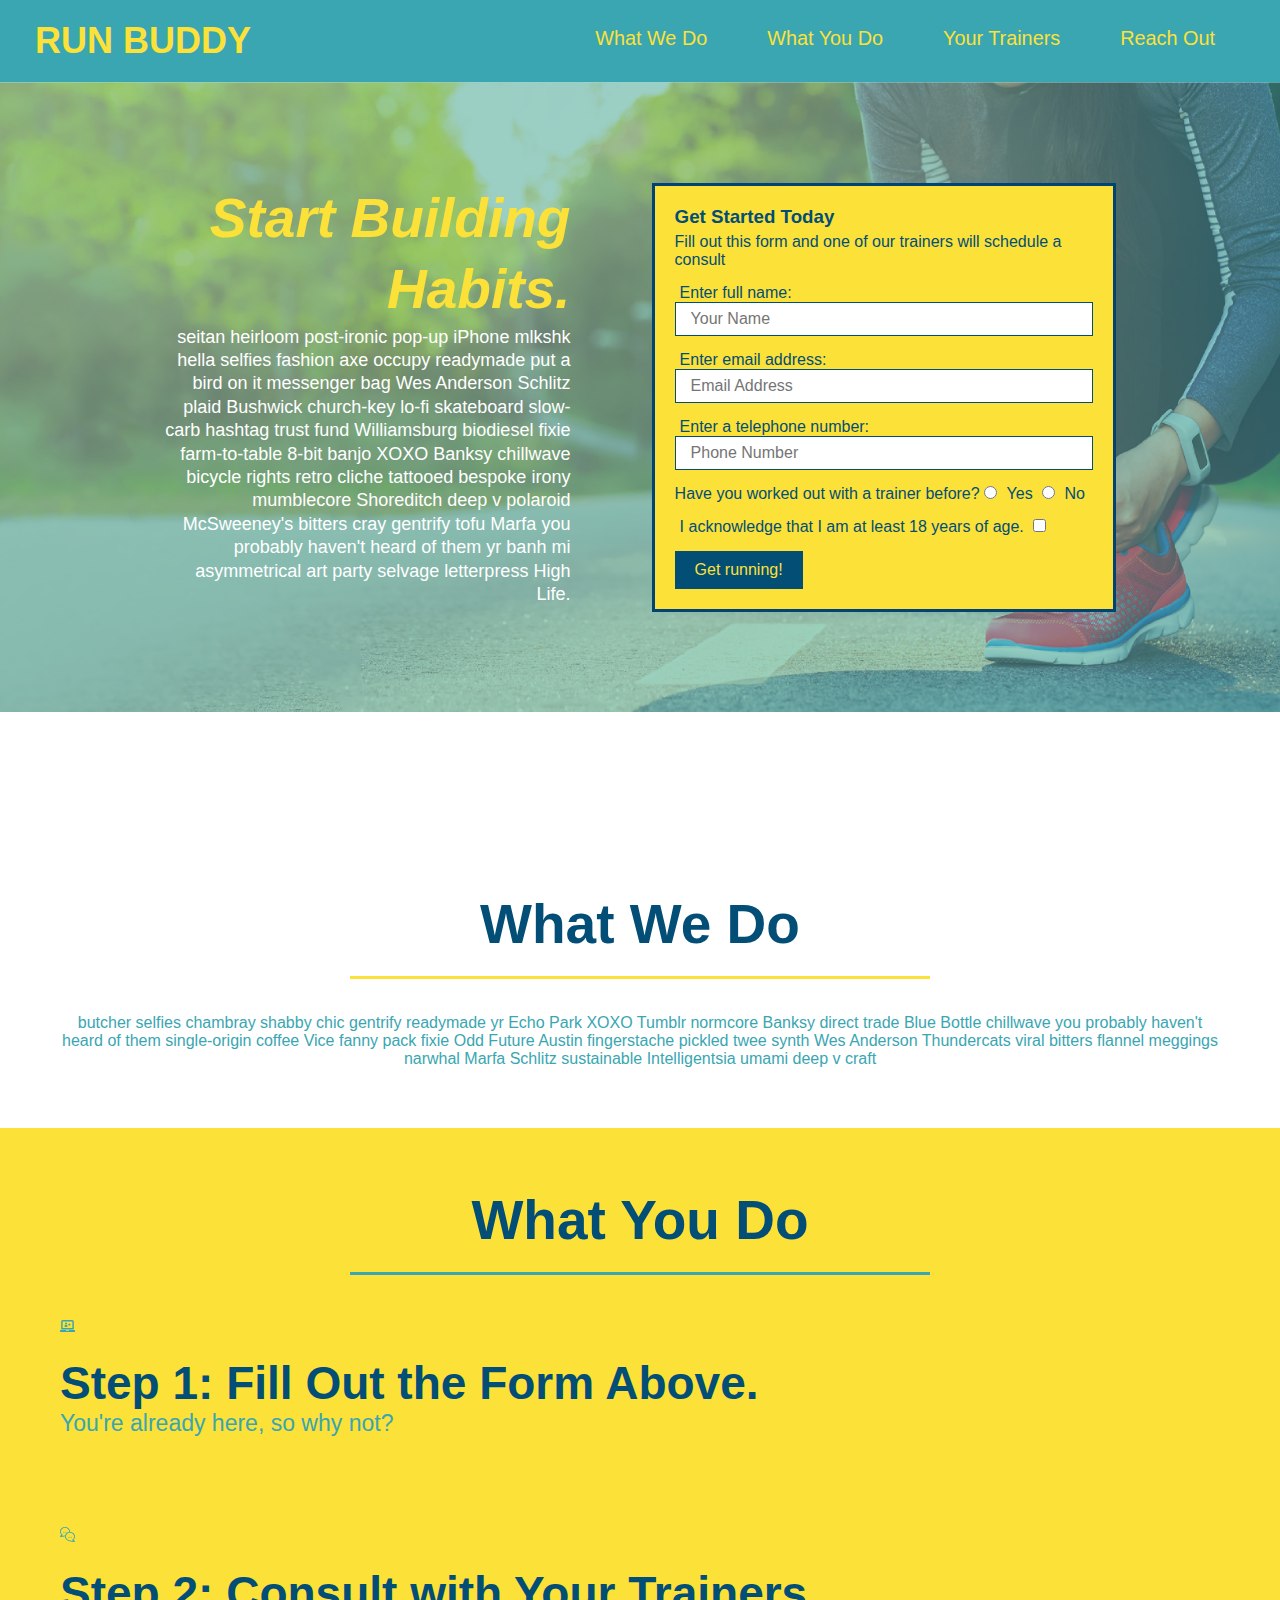
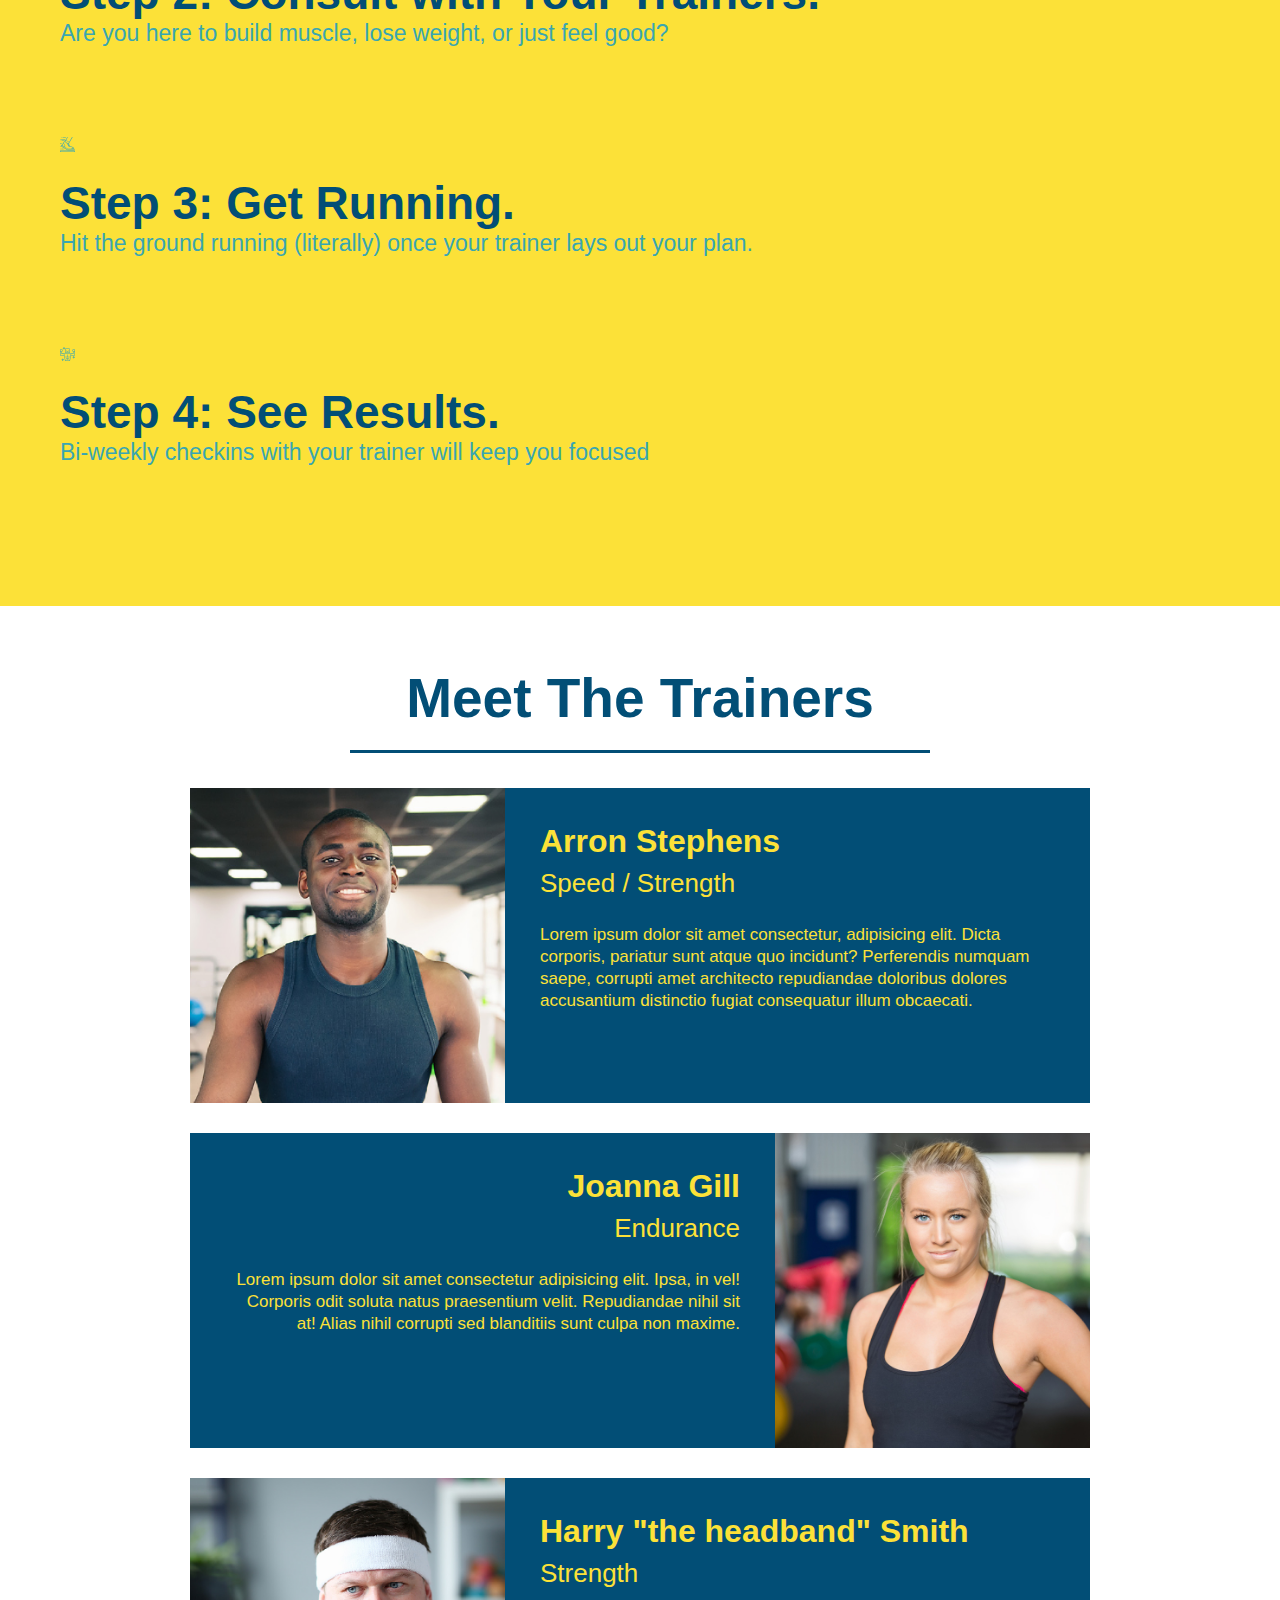
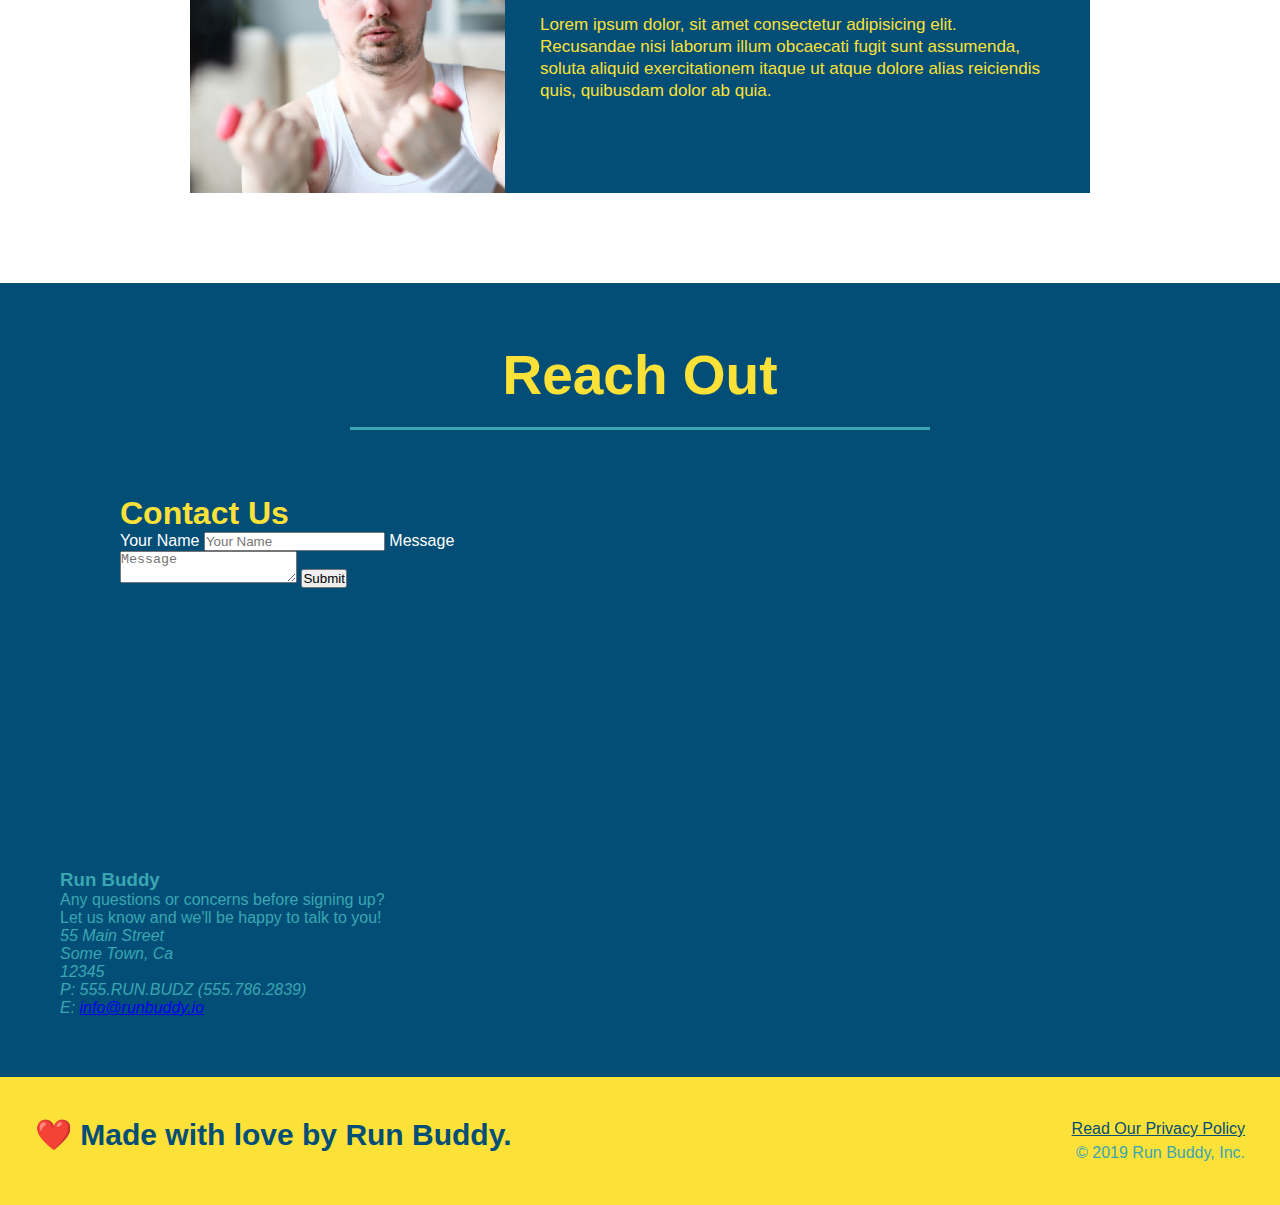
==== index.html @ 29b1ab33 "centered section titles using flex" ====
<!DOCTYPE html>
<html lang="en">
    <head>
        <meta charset="UTF-8" />
        <title>Run Buddy</title>
        <link href="./assets/css/style.css" type="text/css" rel="stylesheet" />
    </head>
    <body>
        <!-- navigation -->
        <header>
            <h1>
                <a href="/">RUN BUDDY</a>
            </h1>
            <nav>
                <!-- Unordered list element -->
                <ul>
                    <!-- List item element -->
                    <li>
                        <!-- Anchor element -->
                        <a href="#what-we-do"> What We Do</a>
                    </li>
                    <li>
                        <a href="#what-you-do">What You Do</a>
                    </li>
                    <li>
                        <a href="#your-trainers"> Your Trainers</a>
                    </li>
                    <li>
                        <a href="#reach-out">Reach Out</a>
                    </li>
                </ul>
            </nav>
        </header>  
        <!--hero section-->
        <section class="hero">
            <div class="hero-cta">
                <h2>Start Building Habits.</h2>
                <p>
                    seitan heirloom post-ironic pop-up iPhone mlkshk hella selfies fashion axe occupy readymade put a bird on it messenger bag Wes Anderson Schlitz plaid Bushwick church-key lo-fi skateboard slow-carb hashtag trust fund Williamsburg biodiesel fixie farm-to-table 8-bit banjo XOXO Banksy chillwave bicycle rights retro cliche tattooed bespoke irony mumblecore Shoreditch deep v polaroid McSweeney's bitters cray gentrify tofu Marfa you probably haven't heard of them yr banh mi asymmetrical art party selvage letterpress High Life.
                </p>

            </div>
            <div class="hero-form">
                <h3>Get Started Today</h3>
                <p>Fill out this form and one of our trainers will schedule a consult</p>
            <!-- Add form element-->
            <form>
                <label for="name">Enter full name:</label>
                <input type="text" placeholder="Your Name" name="name" id="name" class="form-input">
                <label for="email">Enter email address:</label>
                <input type="email" placeholder="Email Address" name="email" id="email" class="form-input">
                <label for="phone"> Enter a telephone number:</label>
                <input type="tel" placeholder="Phone Number" name="phone" id="phone" class="form-input">
                <p>
                    Have you worked out with a trainer before?
                    <input type="radio" name="trainer-confirm" id="trainer-yes" />
                    <label for="trainer-yes">Yes</label>
                    <input type="radio" name="trainer-confirm" id="trainer-no" />
                    <label for="trainer-no">No</label>
                </p>
                <p>
                    <label for="checkbox">
                    I acknowledge that I am at least 18 years of age.
                    </label>
                    <input type="checkbox" name="age-confirm" id="checkbox" />
                </p>
                <button type="submit">
                    Get running!
                </button>
                </form>
            </div>
        </section>
        <!--end hero-->

        <!-- hero/jumbotron -->
        <section>
        </section>

        <!-- "what we do" section-->
        <!--Wrap every h2 with a class of "section-title"in this div!-->
        <section id="what-we-do" class="intro">
            <div class="flext-row">
                <h2 class="section-title primary-border">
                    What We Do
                </h2>
            </div>
            <div class="flex-row">
                <p>
                    butcher selfies chambray shabby chic gentrify readymade yr Echo Park XOXO Tumblr normcore Banksy direct trade Blue Bottle chillwave you probably haven't heard of them single-origin coffee Vice fanny pack fixie Odd Future Austin fingerstache pickled twee synth Wes Anderson Thundercats viral bitters flannel meggings narwhal Marfa Schlitz sustainable Intelligentsia umami deep v craft
                </p>
            </div>    
        </section>

        <!--"what you do" section-->
        <section id="what-you-do" class="steps">
            <h2 class="section-title secondary-border">What You Do</h2>

            <div>
                <!--insert this img element-->
                <img src="./assets/images/step-1.svg" alt="" />
                <h3>Step 1: <span>Fill Out the Form Above.</span></h3>
                <p>You're already here, so why not?</p>
            </div>

            <div>
                <img src="./assets/images/step-2.svg" alt="" />
                <h3>Step 2: <span>Consult with Your Trainers.</span></h3>
                <p>Are you here to build muscle, lose weight, or just feel good?</p>
            </div>

            <div>
                <img src="./assets/images/step-3.svg" alt="" />
                <h3>Step 3: <span>Get Running.</span></h3>
                <p>Hit the ground running (literally) once your trainer lays out your plan.</p>
            </div>

            <div>
                <img src="./assets/images/step-4.svg" alt="" />
                <h3>Step 4: <span>See Results.</span></h3>
                <p>Bi-weekly checkins with your trainer will keep you focused</p>
            </div>
        </section>

        <!--"meet the trainers" section-->
        <section id="your-trainers" class="trainers">
            <h2 class="section-title primary border">
                Meet The Trainers
            </h2>
            <article class="trainer">
                <img src="./assets/images/trainer-1.jpg" alt="Arron Stephens in his workout clothes, ready to pump iron">
                <div class="trainer-bio text-left">
                    <h3>Arron Stephens</h3>
                    <h4>Speed / Strength</h4>
                    <p>
                        Lorem ipsum dolor sit amet consectetur, adipisicing elit. Dicta corporis, pariatur sunt atque quo incidunt? Perferendis numquam saepe, corrupti amet architecto repudiandae doloribus dolores accusantium distinctio fugiat consequatur illum obcaecati.
                    </p>
                </div>
            </article>

            <!--second trainer bio-->
            <article class="trainer">
                <div class="trainer-bio text-right">
                    <h3>Joanna Gill</h3>
                    <h4>Endurance</h4>
                    <p>
                        Lorem ipsum dolor sit amet consectetur adipisicing elit. Ipsa, in vel! Corporis odit soluta natus praesentium velit. Repudiandae nihil sit at! Alias nihil corrupti sed blanditiis sunt culpa non maxime.
                    </p>
                </div>
                <img src="./assets/images/trainer-2.jpg" alt="Joanna Gill cooling off after a workout" />
            </article>

            <!--third trainer bio-->
            <article class="trainer">
                <img src="./assets/images/trainer-3.jpg" alt="Harry Smith wearing a headband and lifting comically small pink weights" />
                <div class="trainer-bio text-left">
                    <h3>Harry "the headband" Smith</h3>
                    <h4>Strength</h4>
                    <p>
                        Lorem ipsum dolor, sit amet consectetur adipisicing elit. Recusandae nisi laborum illum obcaecati fugit sunt assumenda, soluta aliquid exercitationem itaque ut atque dolore alias reiciendis quis, quibusdam dolor ab quia.
                    </p>
                </div>
            </article>
        </section>

        <!-- "reach out" section-->
        <section id="reach-out" class="contact">
            <h2 class="section-title secondary-border">Reach Out</h2>
            <div class="contact-info">
                <div class="contact-form">
                    <h3>Contact Us</h3>
                    <form>
                       <label for="contact-name">Your Name</label>
                       <input type="text" id="contact-name" placeholder="Your Name" />
                  
                       <label for="contact-message">Message</label>
                       <textarea id="contact-message" placeholder="Message"></textarea>
                  
                       <button type="submit">Submit</button>
                      </form>
                  </div>
                <iframe src="https://www.google.com/maps/embed?pb=!1m18!1m12!1m3!1d3546.3621947494653!2d-82.50007338494737!3d27.27052598297481!2m3!1f0!2f0!3f0!3m2!1i1024!2i768!4f13.1!3m3!1m2!1s0x88c34169c2346bbf%3A0xf09ad07aeb46a9c1!2s5732%20S%20Beneva%20Rd%2C%20Sarasota%2C%20FL%2034233!5e0!3m2!1sen!2sus!4v1629402936604!5m2!1sen!2sus" 
                style="border:0;" 
                allowfullscreen="" 
                loading="lazy">
            </iframe>
            </div>
            <div>
                <h3>Run Buddy</h3>
                <p>
                    Any questions or concerns before signing up?
                    <br />
                    Let us know and we'll be happy to talk to you!
                </p>
                <address>
                    55 Main Street <br />
                    Some Town, Ca <br />
                    12345<br />
                    P: 555.RUN.BUDZ (555.786.2839)<br />
                    E: <a href="mailto:info@runbuddy.io">info@runbuddy.io</a>
                </address>
            </div>
        </section>

        <!-- footer-->
        <footer>
            <h2>❤️ Made with love by Run Buddy.</h2>
            <div>
                <a href="./privacy-policy.html">Read Our Privacy Policy</a><br />
                &copy; 2019 Run Buddy, Inc.
            </div>
        </footer>
    </body>
</html>
---- assets/css/style.css ----
* {
    margin: 0;
    padding: 0%;
    box-sizing: border-box;
}

body {
    color: #39a6b2;
    font-family: Arial, Helvetica, sans-serif;
    }

header {
    padding: 20px 35px;
    background-color: #39a6b2;
    display: flex;
    justify-content: space-between;
    flex-wrap: wrap;
}

header h1 {
    font-weight: bold;
    font-size: 36px;
    color: #fce138;
    margin: 0;
    
}

header a {
    text-decoration: none;
    color: #fce138;
}

header nav {
    
    margin: 7px 0;
}

header nav ul {
    display: flex;
    flex-wrap: wrap;
    justify-content: space-between;
    align-items: center;
    list-style: none;
}

header nav ul li a {
    margin: 0 30px;
    font-weight: lighter;
    font-size: 1.55vw;
}

section {
    padding: 60px;
}

/* Hero Style Start */
.hero {
    background-image: url("../images/hero-bg.jpg");
    background-size: cover;
    background-position: center;
    display: flex;
    justify-content: center;
    flex-wrap: wrap;
    }

 .hero-cta {
    width: 35%;
    text-align: right;
    margin: 3.5%;
    color: #fff;
    font-size: 18px;
    line-height: 1.3;
}

.hero-cta h2 {
    font-style: italic;
    font-size: 55px;
    color: #fce138;
}
   

.hero-form {
    border: solid 3px #024376;
    background-color: #fce138;
    padding: 20px;
    color: #024e76;
    width: 40%;
    margin: 3.5%;
    
}

.hero form h3 {
    font-size: 24px;
    margin: 0;
}

.hero-form p {
    margin: 5px 0 15px 0    ;
}

.form-input {
    border: 1px solid #024e76;
    display: block;
    padding: 7px 15px;
    font-size: 16px;
    color: #024e76;
    width: 100%;
    margin-bottom: 15px;
}

.hero-form label {
    margin: 0 5px;
}

.hero-form button {
    color: #fce138;
    background-color: #024e75;
    border: none;
    padding: 10px 20px;
    font-size: 16px;
}


/* Hero Style End */

.intro {
    text-align: center;
}

.intro p {
    margin: 0 auto;
    text-align: center;
}

.section-title {
    font-size: 55px;
    color: #024e76;
    border-bottom: 3px solid;
    padding-bottom: 20px;
    text-align: center;
    margin: 0 auto 35px; auto;
    width: 50%;
}

.primary-border {
    border-color: #fce138;
}

.secondary-border {
    border-color: #39a6b2;
}

.steps {
    background: #fce138;
}

.steps div {
    margin-bottom: 80px;
}

.steps img {
    width: 15px;
    margin: 10px 0;
}

.steps h3 {
    color: #024e76;
    font-size: 46px;
    margin-top: 10px;
}

.steps p {
    color: #39a6b2;
    font-size: 23px;
}

.steps span {
    font-size: px;
}


.trainers {
    
}

.trainer {
    width: 900px;
    margin: 0 auto 30px auto;
    background: #024e76;
    color: #fce138;
    overflow: auto;
}

.trainer img {
    width: 35%;
    float: left;
}

.trainer-bio {
    padding: 35px;
    float: left;
    width: 65%;
}

.trainer-bio h3 {
    font-size: 32px;
    margin-bottom: 8px;
}

.trainer-bio h4 {
    font-weight: lighter;
    font-size: 26px;
    margin-bottom: 25px;
}

.trainer-bio p {
    font-size: 17px;
    line-height: 1.3;
}

.text-left {
    text-align: left;

}

.text-right {
    text-align: right;
}

.flex-row {
    display: flex;
}

/* REACH OUT STYLES START */
.contact {
    background: #024e76;
}

.contact h2 {
    color: #fce138;
}

.contact-info iframe {
    width: 400px;
    height: 400px;
}

.contact-info div {
    width: 410px;
    display: inline-block;
    vertical-align: top;
    text-align: left;
    margin: 30px 0 0 60px;
    color: white;
}

.contact-info h3 {
    color: #fce138;
    font-size: 32px;
}

.contact-info p, .contact-info address {
    margin: 20px 0;
    line-height: 1.5;
    font-size: 20px;
    font-style: normal;
}

.contact-info a {
    color: #fce138;
}

/* REACH OUT STYLES END */

footer {
    background: #fce138;
    width: 100%;
    padding: 40px 35px;
    display: flex;
    justify-content: space-between;
    flex-wrap: wrap;
}

footer h2 {
    color: #024e76;
    font-size: 30px;
    margin: 0;
}

footer div {
    line-height: 1.5;
    text-align: right;
}

footer a {
    color: #024e76;
}
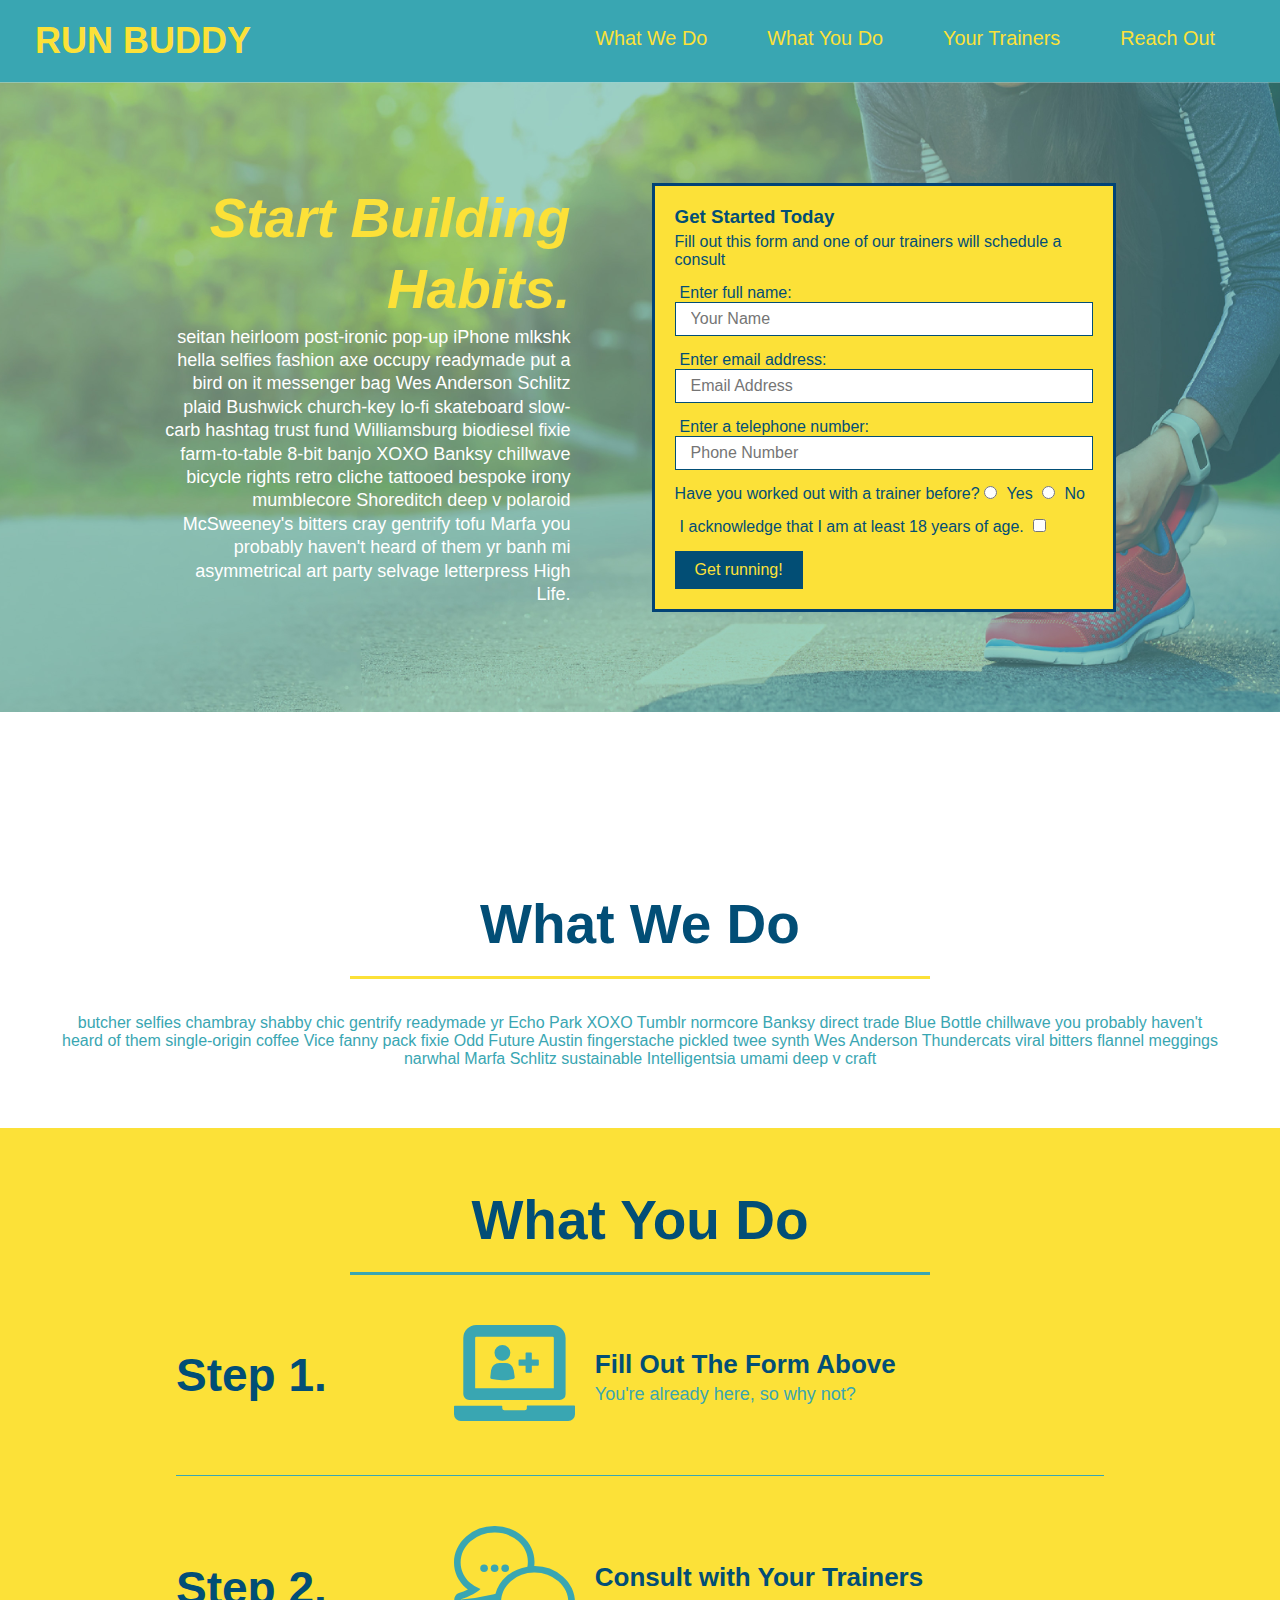
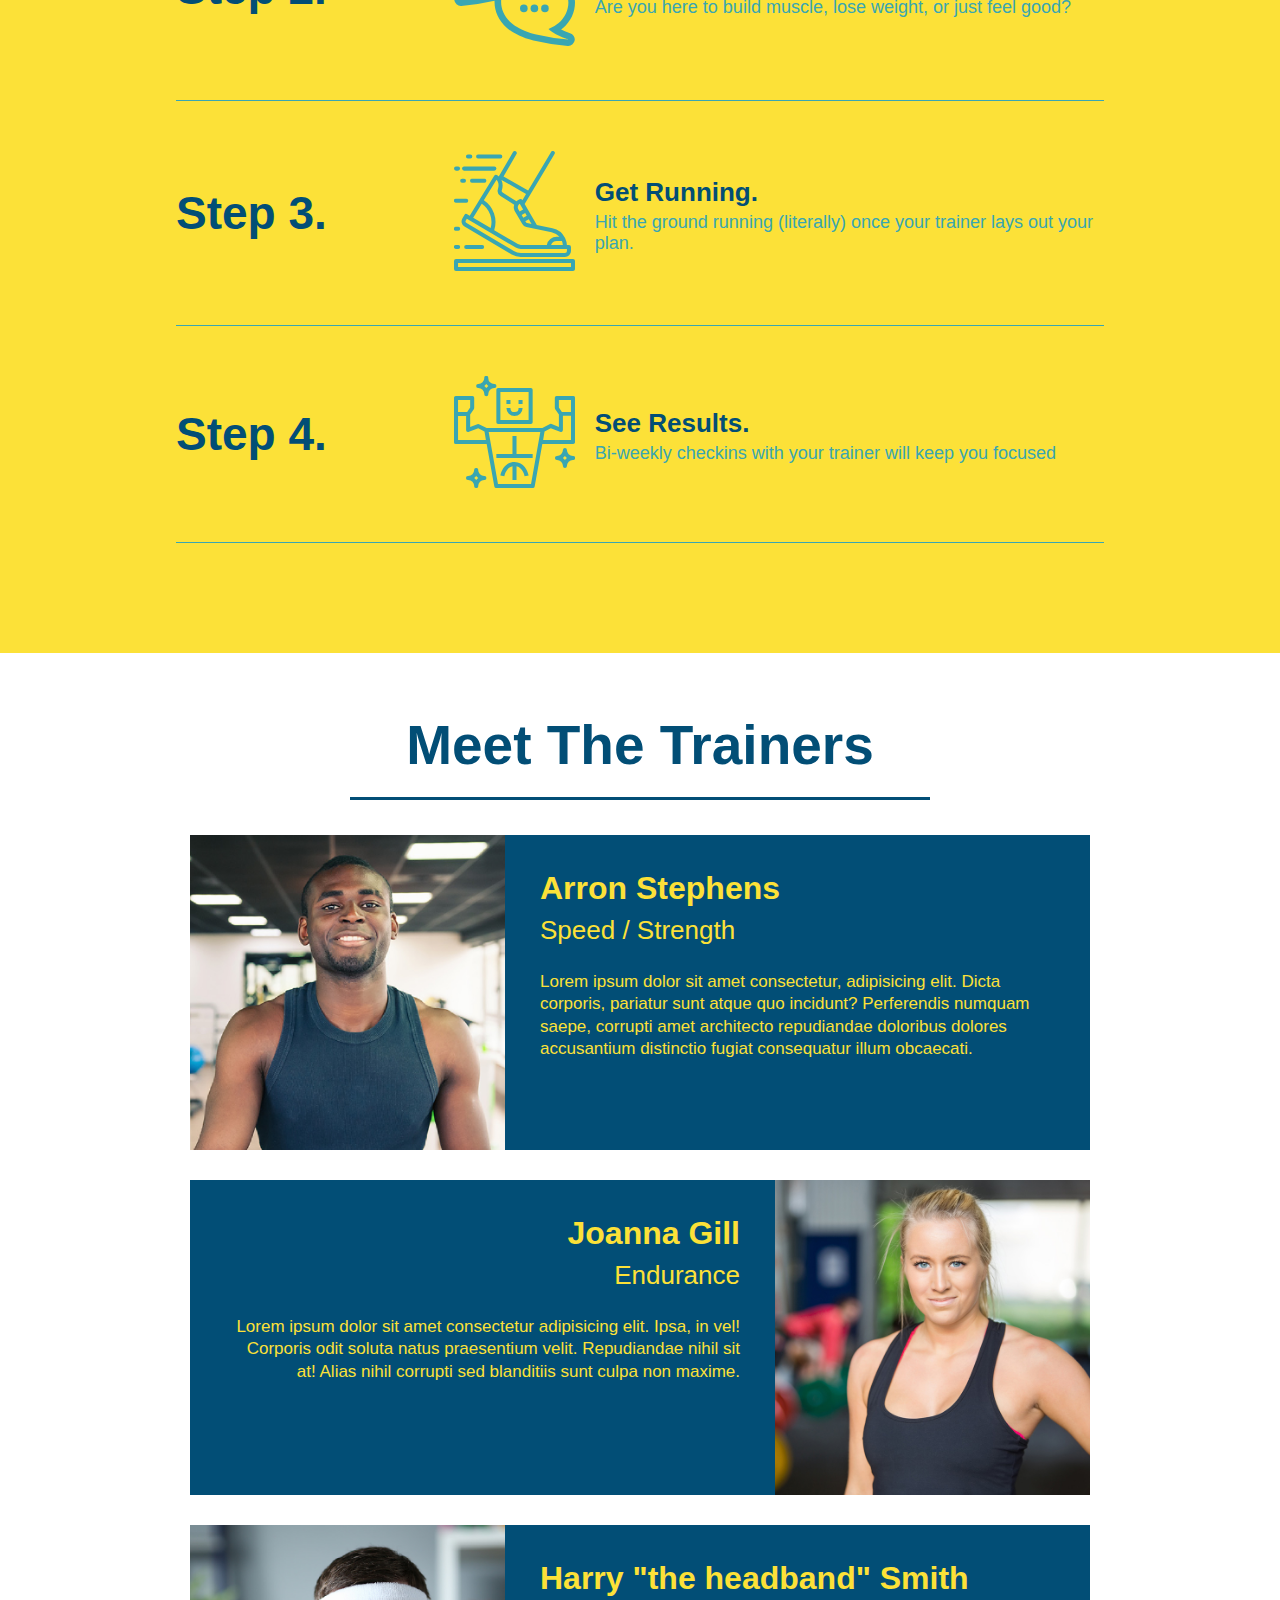
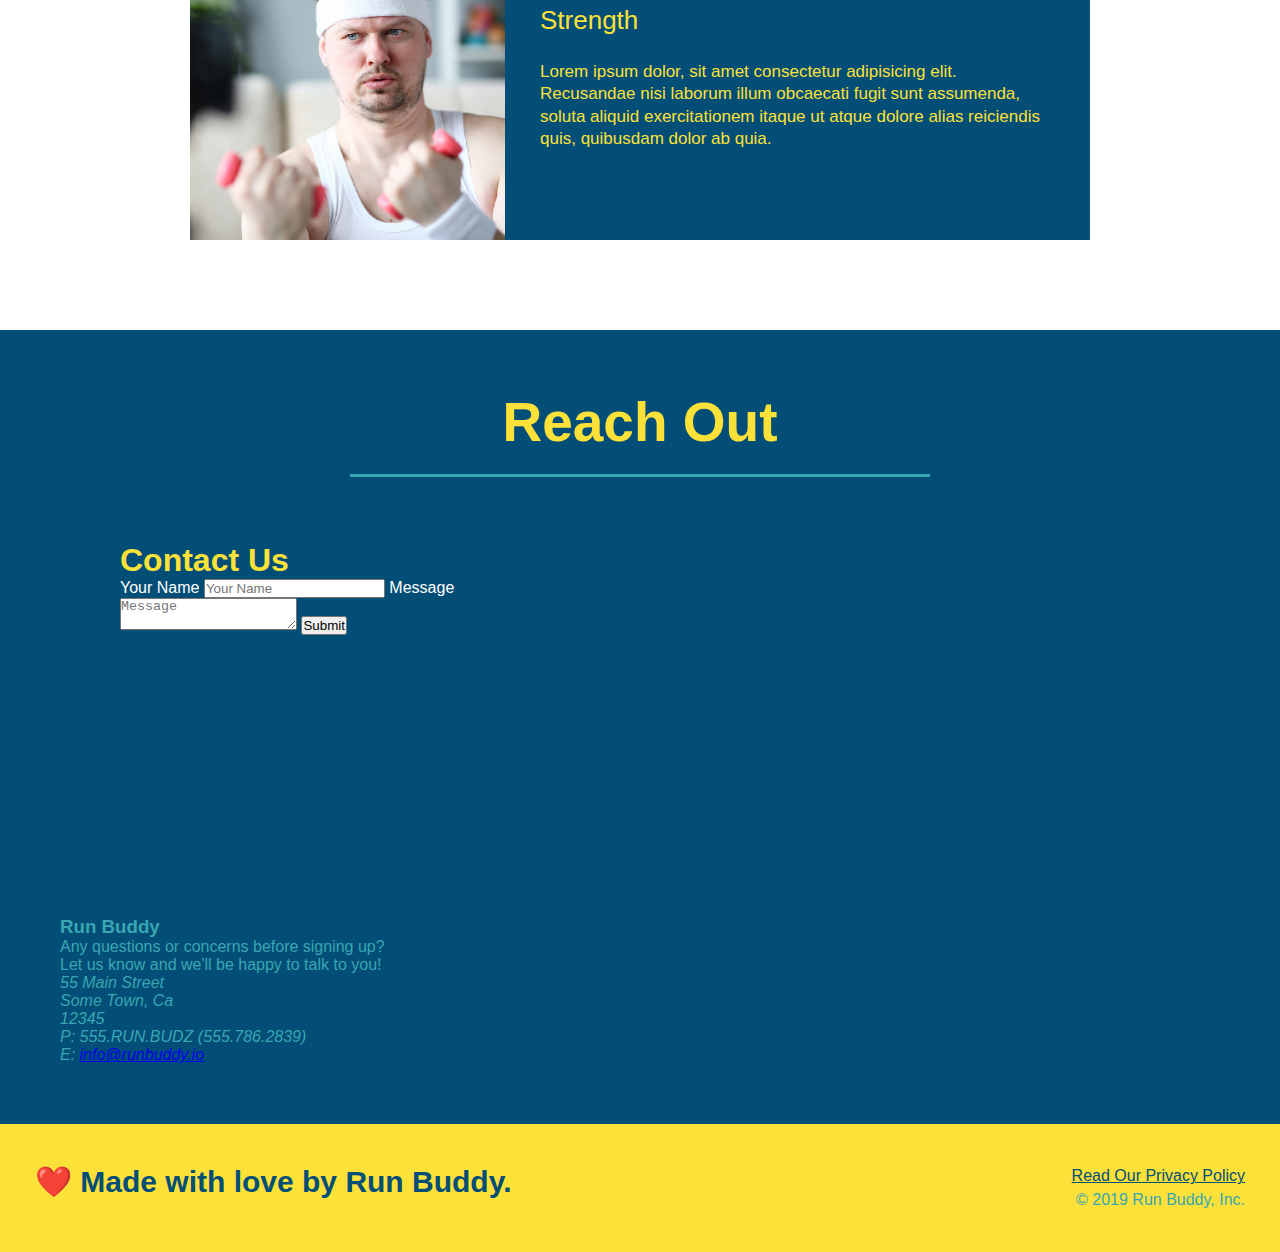
==== commit b30e7b87: "add flexbox to the steps" ====
--- a/index.html
+++ b/index.html
@@ -95,29 +95,56 @@
         <section id="what-you-do" class="steps">
             <h2 class="section-title secondary-border">What You Do</h2>
 
-            <div>
-                <!--insert this img element-->
-                <img src="./assets/images/step-1.svg" alt="" />
-                <h3>Step 1: <span>Fill Out the Form Above.</span></h3>
-                <p>You're already here, so why not?</p>
-            </div>
-
-            <div>
-                <img src="./assets/images/step-2.svg" alt="" />
-                <h3>Step 2: <span>Consult with Your Trainers.</span></h3>
-                <p>Are you here to build muscle, lose weight, or just feel good?</p>
-            </div>
-
-            <div>
-                <img src="./assets/images/step-3.svg" alt="" />
-                <h3>Step 3: <span>Get Running.</span></h3>
-                <p>Hit the ground running (literally) once your trainer lays out your plan.</p>
-            </div>
-
-            <div>
-                <img src="./assets/images/step-4.svg" alt="" />
-                <h3>Step 4: <span>See Results.</span></h3>
-                <p>Bi-weekly checkins with your trainer will keep you focused</p>
+            <div class="step">
+                <h3>Step 1.</h3>
+                <div class="step-info">
+                  <div class="step-img">
+                    <img src="./assets/images/step-1.svg" alt="" />
+                  </div>
+                  <div class="step-text">
+                    <h4>Fill Out The Form Above</h4>
+                    <p>You're already here, so why not?</p>
+                  </div>
+                </div>
+              </div>
+
+              <div class="step">
+                <h3>Step 2.</h3>
+                <div class="step-info">
+                  <div class="step-img">
+                    <img src="./assets/images/step-2.svg" alt="" />
+                  </div>
+                  <div class="step-text">
+                    <h4>Consult with Your Trainers</h4>
+                    <p>Are you here to build muscle, lose weight, or just feel good?</p>
+                  </div>
+                </div>
+              </div>
+
+              <div class="step">
+                <h3>Step 3.</h3>
+                <div class="step-info">
+                  <div class="step-img">
+                    <img src="./assets/images/step-3.svg" alt="" />
+                  </div>
+                  <div class="step-text">
+                    <h4>Get Running.</h4>
+                    <p>Hit the ground running (literally) once your trainer lays out your plan.</p>
+                  </div>
+                </div>
+              </div>
+
+              <div class="step">
+                <h3>Step 4.</h3>
+                <div class="step-info">
+                  <div class="step-img">
+                    <img src="./assets/images/step-4.svg" alt="" />
+                  </div>
+                  <div class="step-text">
+                    <h4>See Results.</h4>
+                    <p>Bi-weekly checkins with your trainer will keep you focused</p>
+                  </div>
+                </div>
             </div>
         </section>
 
--- a/assets/css/style.css
+++ b/assets/css/style.css
@@ -154,30 +154,54 @@
     background: #fce138;
 }
 
-.steps div {
-    margin-bottom: 80px;
-}
-
-.steps img {
-    width: 15px;
-    margin: 10px 0;
-}
-
-.steps h3 {
+.step {
+    margin: 50px auto;
+    padding-bottom: 50px;
+    width: 80%;
+    border-bottom: 1px solid #39a6b2;
+    display: flex;
+    flex-wrap: wrap;
+    align-items: center;
+    justify-content: space-between;
+  }
+
+.step h3 {
     color: #024e76;
     font-size: 46px;
-    margin-top: 10px;
-}
-
-.steps p {
+    flex: 1 30%;
+    
+}
+
+.step-info {
+    flex: 2 70%;
+    display: flex;
+    flex-wrap: wrap;
+    align-items: center;
+}
+
+.step-img {
+    flex: 1 12%;
+    margin-right: 20px;
+}
+
+.step-img img {
+    max-width: 100%;
+}
+
+.step-text {
+    flex: 12;
+}
+
+.step-text p {
     color: #39a6b2;
-    font-size: 23px;
-}
-
-.steps span {
-    font-size: px;
-}
-
+    font-size: 18px;
+}
+
+.step-text h4 {
+    font-size: 26px;
+    line-height: 1.5;
+    color: #024e76;
+}
 
 .trainers {
     
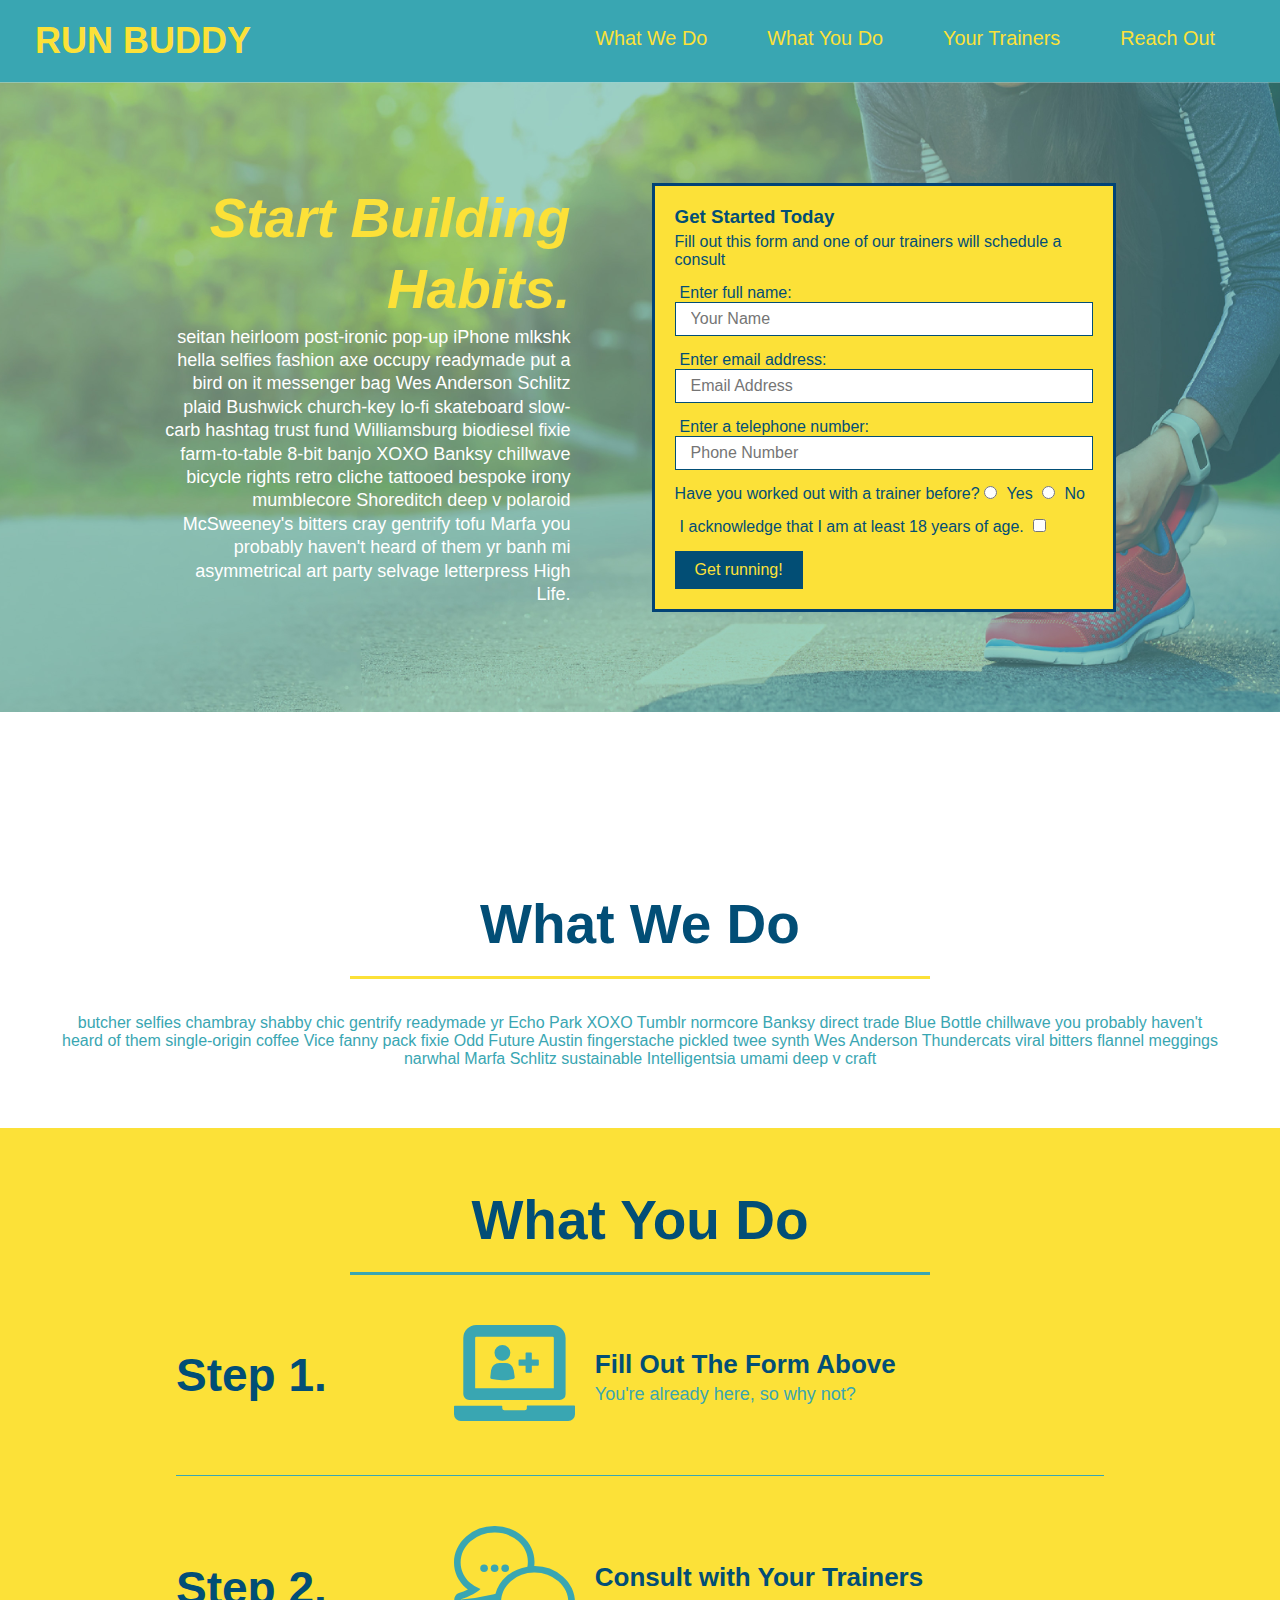
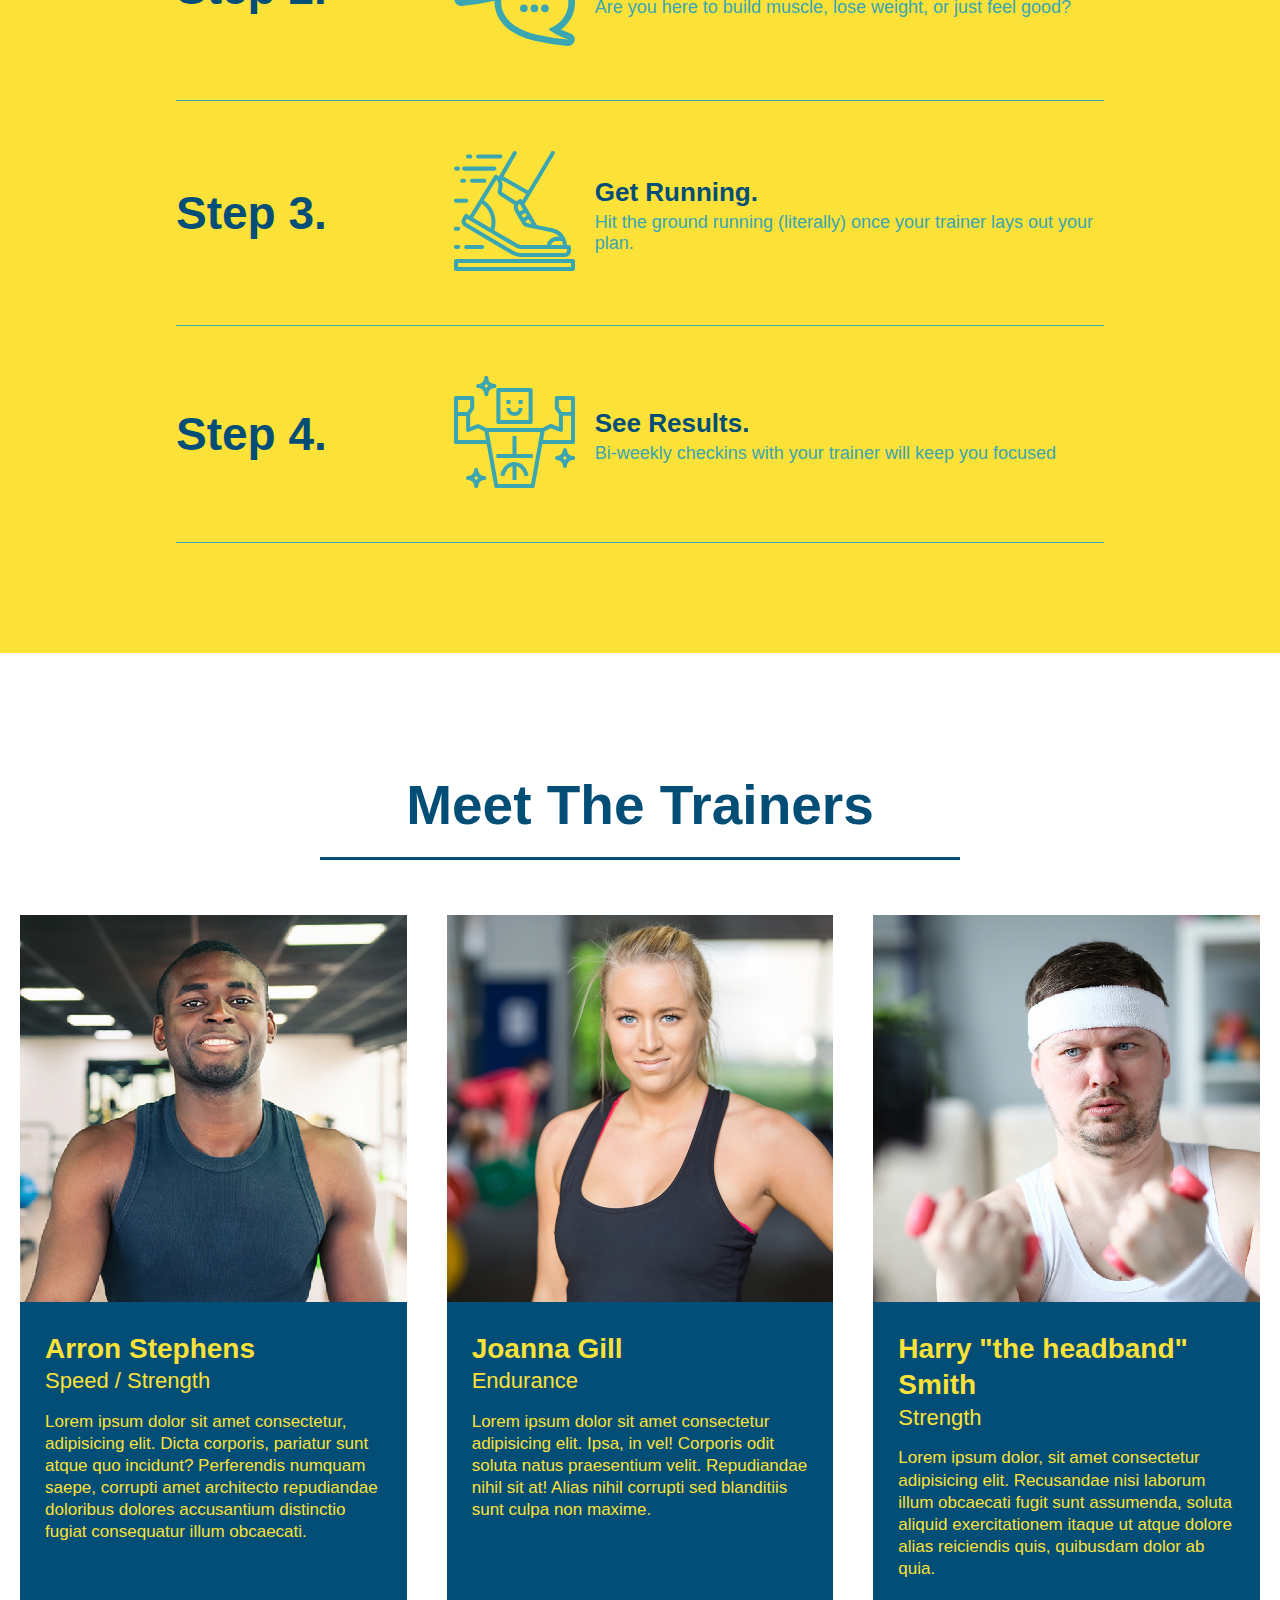
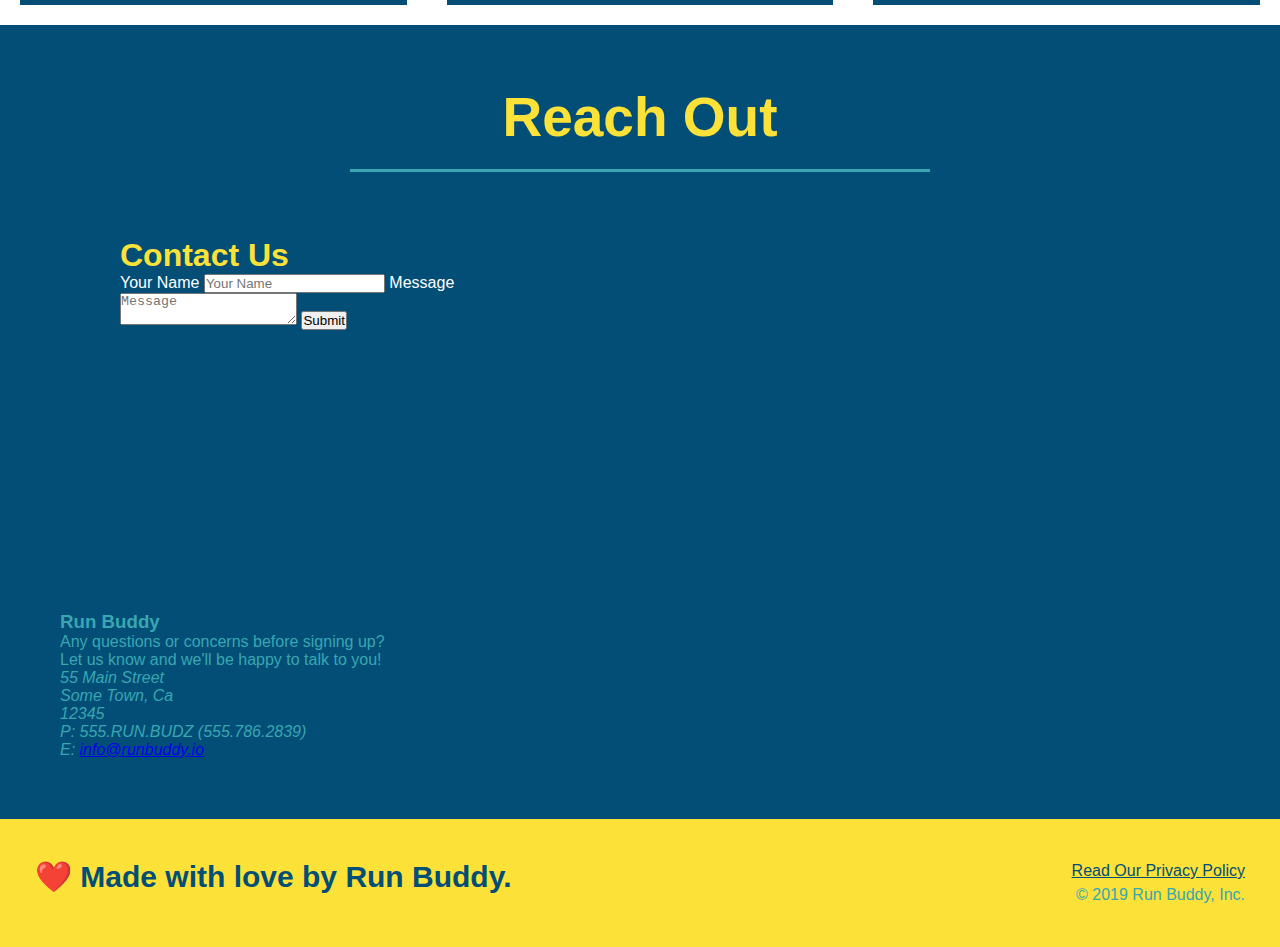
==== commit a5c3f81c: "add flexbox to the trainers" ====
--- a/index.html
+++ b/index.html
@@ -149,44 +149,46 @@
         </section>
 
         <!--"meet the trainers" section-->
-        <section id="your-trainers" class="trainers">
+        <section id="your-trainers"></section>
             <h2 class="section-title primary border">
                 Meet The Trainers
             </h2>
-            <article class="trainer">
-                <img src="./assets/images/trainer-1.jpg" alt="Arron Stephens in his workout clothes, ready to pump iron">
-                <div class="trainer-bio text-left">
-                    <h3>Arron Stephens</h3>
-                    <h4>Speed / Strength</h4>
-                    <p>
-                        Lorem ipsum dolor sit amet consectetur, adipisicing elit. Dicta corporis, pariatur sunt atque quo incidunt? Perferendis numquam saepe, corrupti amet architecto repudiandae doloribus dolores accusantium distinctio fugiat consequatur illum obcaecati.
-                    </p>
-                </div>
-            </article>
-
-            <!--second trainer bio-->
-            <article class="trainer">
-                <div class="trainer-bio text-right">
-                    <h3>Joanna Gill</h3>
-                    <h4>Endurance</h4>
-                    <p>
-                        Lorem ipsum dolor sit amet consectetur adipisicing elit. Ipsa, in vel! Corporis odit soluta natus praesentium velit. Repudiandae nihil sit at! Alias nihil corrupti sed blanditiis sunt culpa non maxime.
-                    </p>
-                </div>
-                <img src="./assets/images/trainer-2.jpg" alt="Joanna Gill cooling off after a workout" />
-            </article>
-
-            <!--third trainer bio-->
-            <article class="trainer">
-                <img src="./assets/images/trainer-3.jpg" alt="Harry Smith wearing a headband and lifting comically small pink weights" />
-                <div class="trainer-bio text-left">
-                    <h3>Harry "the headband" Smith</h3>
-                    <h4>Strength</h4>
-                    <p>
-                        Lorem ipsum dolor, sit amet consectetur adipisicing elit. Recusandae nisi laborum illum obcaecati fugit sunt assumenda, soluta aliquid exercitationem itaque ut atque dolore alias reiciendis quis, quibusdam dolor ab quia.
-                    </p>
-                </div>
-            </article>
+            <div class="trainers">
+                <article class="trainer">
+                    <img src="./assets/images/trainer-1.jpg" alt="Arron Stephens in his workout clothes, ready to pump iron">
+                    <div class="trainer-bio">
+                        <h3 class="trainer-name">Arron Stephens</h3>
+                        <h4 class="trainer-role">Speed / Strength</h4>
+                        <p>
+                            Lorem ipsum dolor sit amet consectetur, adipisicing elit. Dicta corporis, pariatur sunt atque quo incidunt? Perferendis numquam saepe, corrupti amet architecto repudiandae doloribus dolores accusantium distinctio fugiat consequatur illum obcaecati.
+                        </p>
+                    </div>
+                </article>
+
+                <!--second trainer bio-->
+                <article class="trainer">
+                    <img src="./assets/images/trainer-2.jpg" alt="Joanna Gill cooling off after a workout" />
+                    <div class="trainer-bio">
+                        <h3 class="trainer-name">Joanna Gill</h3>
+                        <h4 class="trainer-role">Endurance</h4>
+                        <p>
+                            Lorem ipsum dolor sit amet consectetur adipisicing elit. Ipsa, in vel! Corporis odit soluta natus praesentium velit. Repudiandae nihil sit at! Alias nihil corrupti sed blanditiis sunt culpa non maxime.
+                        </p>
+                    </div>
+                </article>
+
+                <!--third trainer bio-->
+                <article class="trainer">
+                    <img src="./assets/images/trainer-3.jpg" alt="Harry Smith wearing a headband and lifting comically small pink weights" />
+                    <div class="trainer-bio">
+                        <h3 class="trainer-name">Harry "the headband" Smith</h3>
+                        <h4 class="trainer-role">Strength</h4>
+                        <p>
+                            Lorem ipsum dolor, sit amet consectetur adipisicing elit. Recusandae nisi laborum illum obcaecati fugit sunt assumenda, soluta aliquid exercitationem itaque ut atque dolore alias reiciendis quis, quibusdam dolor ab quia.
+                        </p>
+                    </div>
+                </article>
+            </div>
         </section>
 
         <!-- "reach out" section-->
--- a/assets/css/style.css
+++ b/assets/css/style.css
@@ -204,42 +204,42 @@
 }
 
 .trainers {
-    
+    width: 100%;
+    margin: 0 auto;
+    display: flex;
+    flex-wrap: wrap;
+    justify-content: space-around;
 }
 
 .trainer {
-    width: 900px;
-    margin: 0 auto 30px auto;
+    margin: 20px;
     background: #024e76;
     color: #fce138;
-    overflow: auto;
+    flex: 1;
 }
 
 .trainer img {
-    width: 35%;
-    float: left;
+    width: 100%;
 }
 
 .trainer-bio {
-    padding: 35px;
-    float: left;
-    width: 65%;
+    padding: 25px;
+    line-height: 1.3;
 }
 
 .trainer-bio h3 {
-    font-size: 32px;
-    margin-bottom: 8px;
+    font-size: 28px;
 }
 
 .trainer-bio h4 {
     font-weight: lighter;
-    font-size: 26px;
-    margin-bottom: 25px;
+    font-size: 22px;
+    margin-bottom: 15px;
 }
 
 .trainer-bio p {
     font-size: 17px;
-    line-height: 1.3;
+    
 }
 
 .text-left {
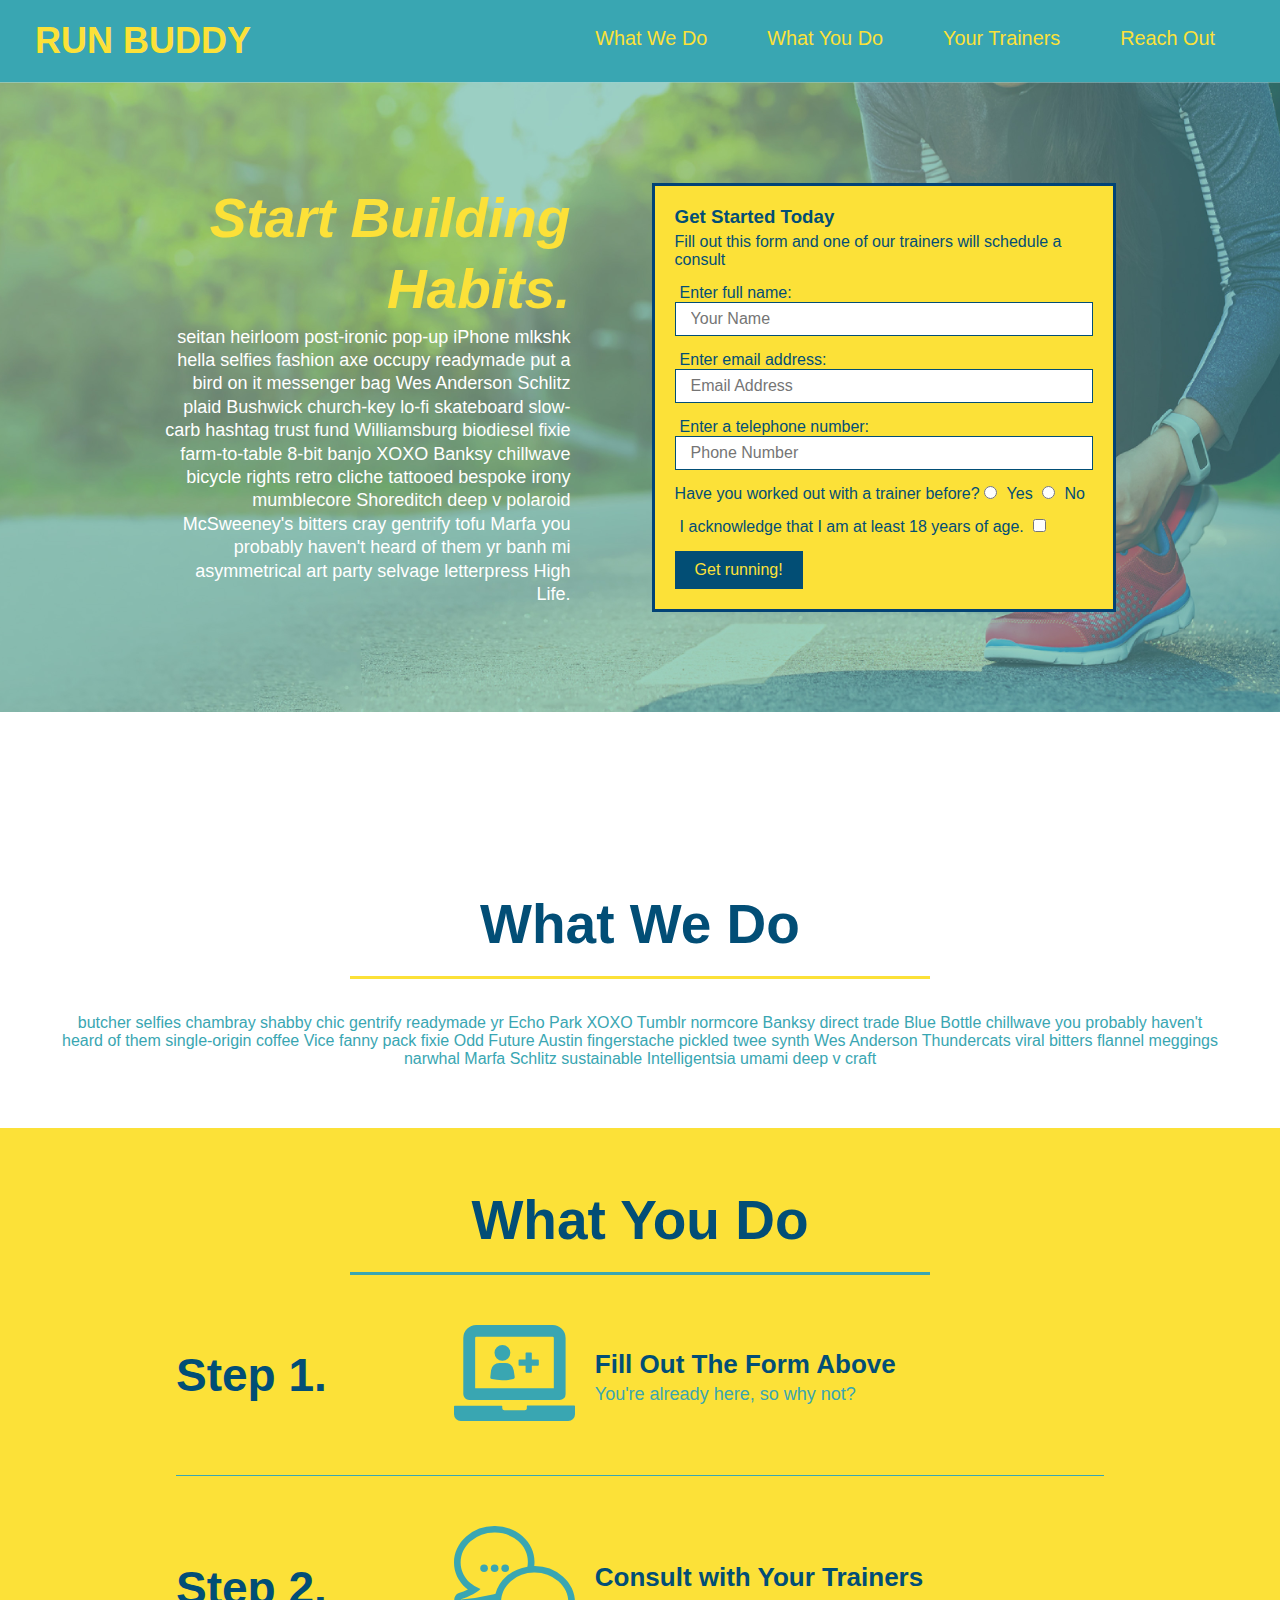
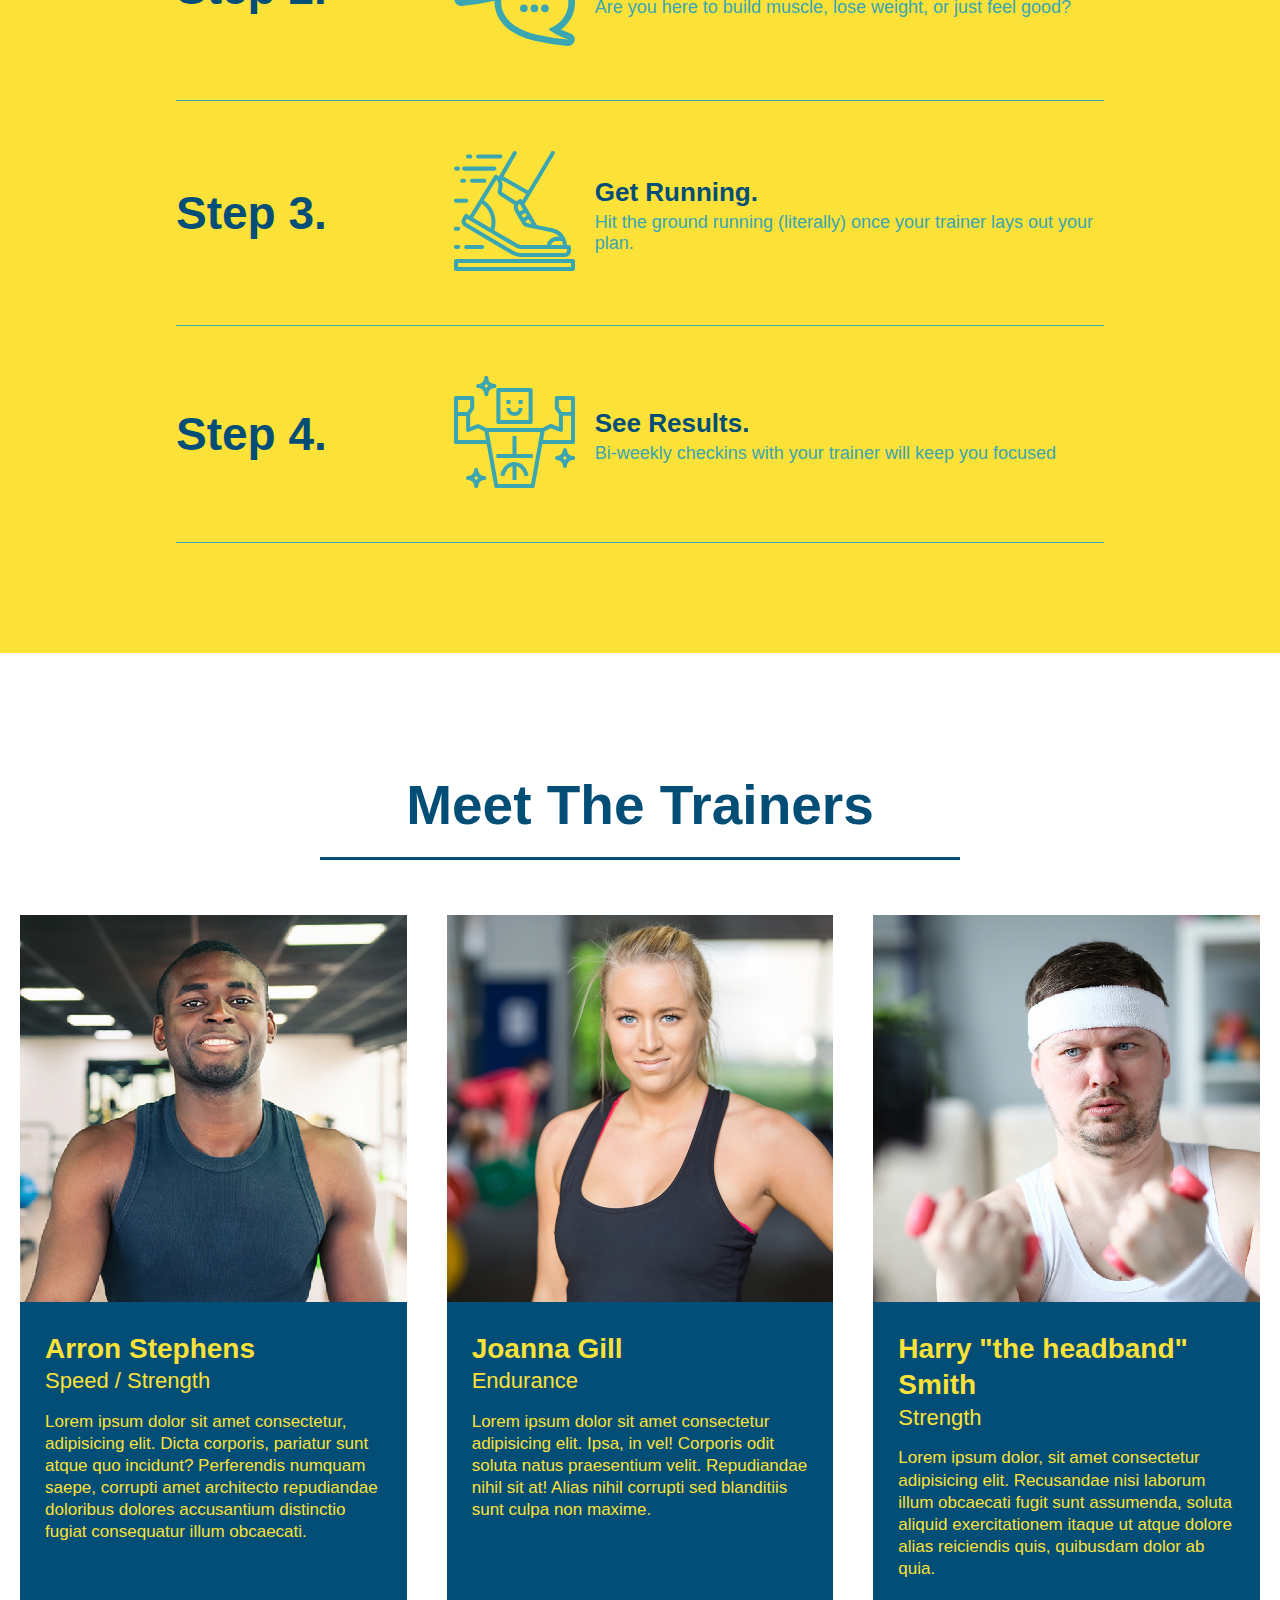
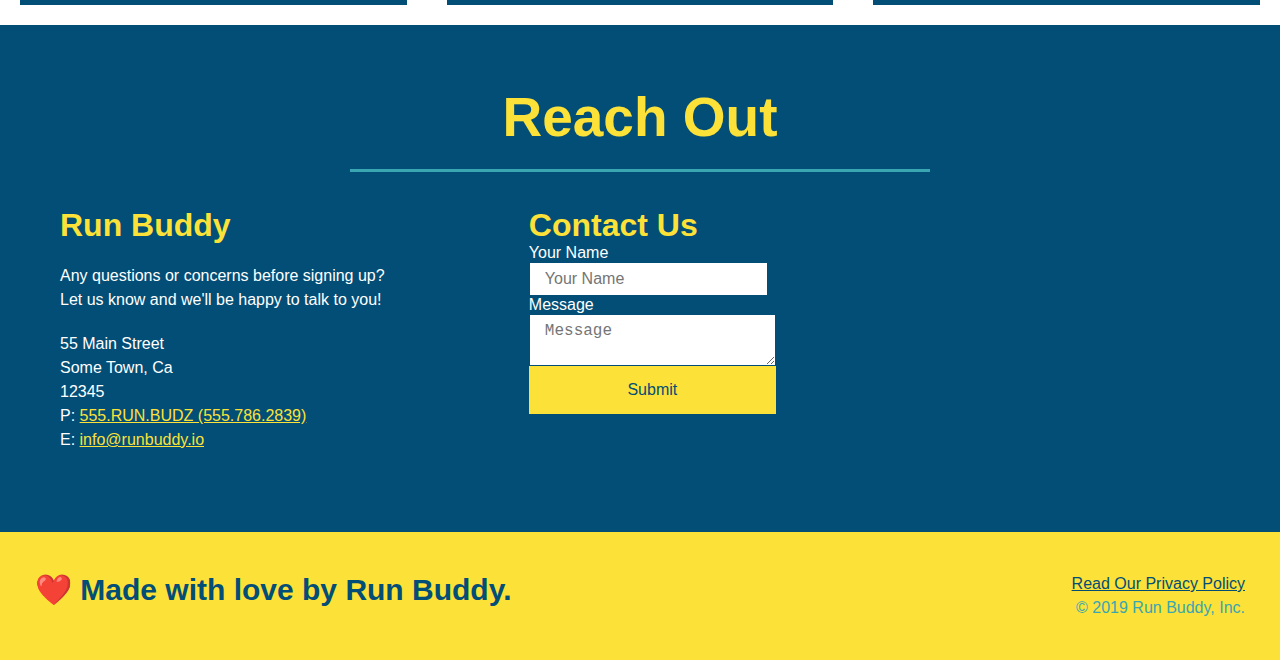
==== commit 0086137d: "added flexbox to contact info section" ====
--- a/index.html
+++ b/index.html
@@ -195,39 +195,43 @@
         <section id="reach-out" class="contact">
             <h2 class="section-title secondary-border">Reach Out</h2>
             <div class="contact-info">
-                <div class="contact-form">
-                    <h3>Contact Us</h3>
-                    <form>
-                       <label for="contact-name">Your Name</label>
-                       <input type="text" id="contact-name" placeholder="Your Name" />
-                  
-                       <label for="contact-message">Message</label>
-                       <textarea id="contact-message" placeholder="Message"></textarea>
-                  
-                       <button type="submit">Submit</button>
-                      </form>
-                  </div>
-                <iframe src="https://www.google.com/maps/embed?pb=!1m18!1m12!1m3!1d3546.3621947494653!2d-82.50007338494737!3d27.27052598297481!2m3!1f0!2f0!3f0!3m2!1i1024!2i768!4f13.1!3m3!1m2!1s0x88c34169c2346bbf%3A0xf09ad07aeb46a9c1!2s5732%20S%20Beneva%20Rd%2C%20Sarasota%2C%20FL%2034233!5e0!3m2!1sen!2sus!4v1629402936604!5m2!1sen!2sus" 
-                style="border:0;" 
-                allowfullscreen="" 
-                loading="lazy">
-            </iframe>
-            </div>
-            <div>
-                <h3>Run Buddy</h3>
-                <p>
+                <div>
+                  <h3>Run Buddy</h3>
+                  <p>
                     Any questions or concerns before signing up?
                     <br />
                     Let us know and we'll be happy to talk to you!
-                </p>
-                <address>
+                  </p>
+              
+                  <address>
                     55 Main Street <br />
                     Some Town, Ca <br />
-                    12345<br />
-                    P: 555.RUN.BUDZ (555.786.2839)<br />
-                    E: <a href="mailto:info@runbuddy.io">info@runbuddy.io</a>
-                </address>
-            </div>
+                    12345 <br />
+                    P: <a href="tel:555.786.2839">555.RUN.BUDZ (555.786.2839)</a><br />
+                    E: <a href="mailto://info@runbuddy.io">info@runbuddy.io</a>
+                  </address>
+              
+                </div>
+              
+                <div class="contact-form">
+                  <h3>Contact Us</h3>
+                  <form>
+                    <label for="contact-name">Your Name</label>
+                    <input type="text" id="contact-name" placeholder="Your Name" />
+              
+                    <label for="contact-message">Message</label>
+                    <textarea id="contact-message" placeholder="Message"></textarea>
+              
+                    <button type="submit">Submit</button>
+                  </form>
+                </div>
+              
+                <iframe
+                  src="https://www.google.com/maps/embed?pb=!1m14!1m12!1m3!1d12182.30520634488!2d-74.0652613!3d40.2407219!2m3!1f0!2f0!3f0!3m2!1i1024!2i768!4f13.1!5e0!3m2!1sen!2sus!4v1561060983193!5m2!1sen!2sus"
+                  frameborder="0" style="border:0" allowfullscreen></iframe>
+            </div>
+                
+            
         </section>
 
         <!-- footer-->
--- a/assets/css/style.css
+++ b/assets/css/style.css
@@ -264,17 +264,13 @@
     color: #fce138;
 }
 
-.contact-info iframe {
-    width: 400px;
-    height: 400px;
+.contact-info {
+    display: flex;
+    justify-content: space-between;
+    flex-wrap: wrap;
 }
 
 .contact-info div {
-    width: 410px;
-    display: inline-block;
-    vertical-align: top;
-    text-align: left;
-    margin: 30px 0 0 60px;
     color: white;
 }
 
@@ -286,12 +282,30 @@
 .contact-info p, .contact-info address {
     margin: 20px 0;
     line-height: 1.5;
-    font-size: 20px;
+    font-size: 16px;
     font-style: normal;
 }
 
 .contact-info a {
     color: #fce138;
+}
+
+.contact-info input, .contact-form textarea {
+    border: 1px solid #024e76;
+    display: block;
+    padding: 7px 15px;
+    font-size: 16px;
+    color: #024e76
+}
+
+.contact-form button {
+    width: 100%;
+    border: none;
+    background: #fce138;
+    color: #024e76;
+    text-align: center;
+    padding: 15px 0;
+    font-size: 16px;
 }
 
 /* REACH OUT STYLES END */
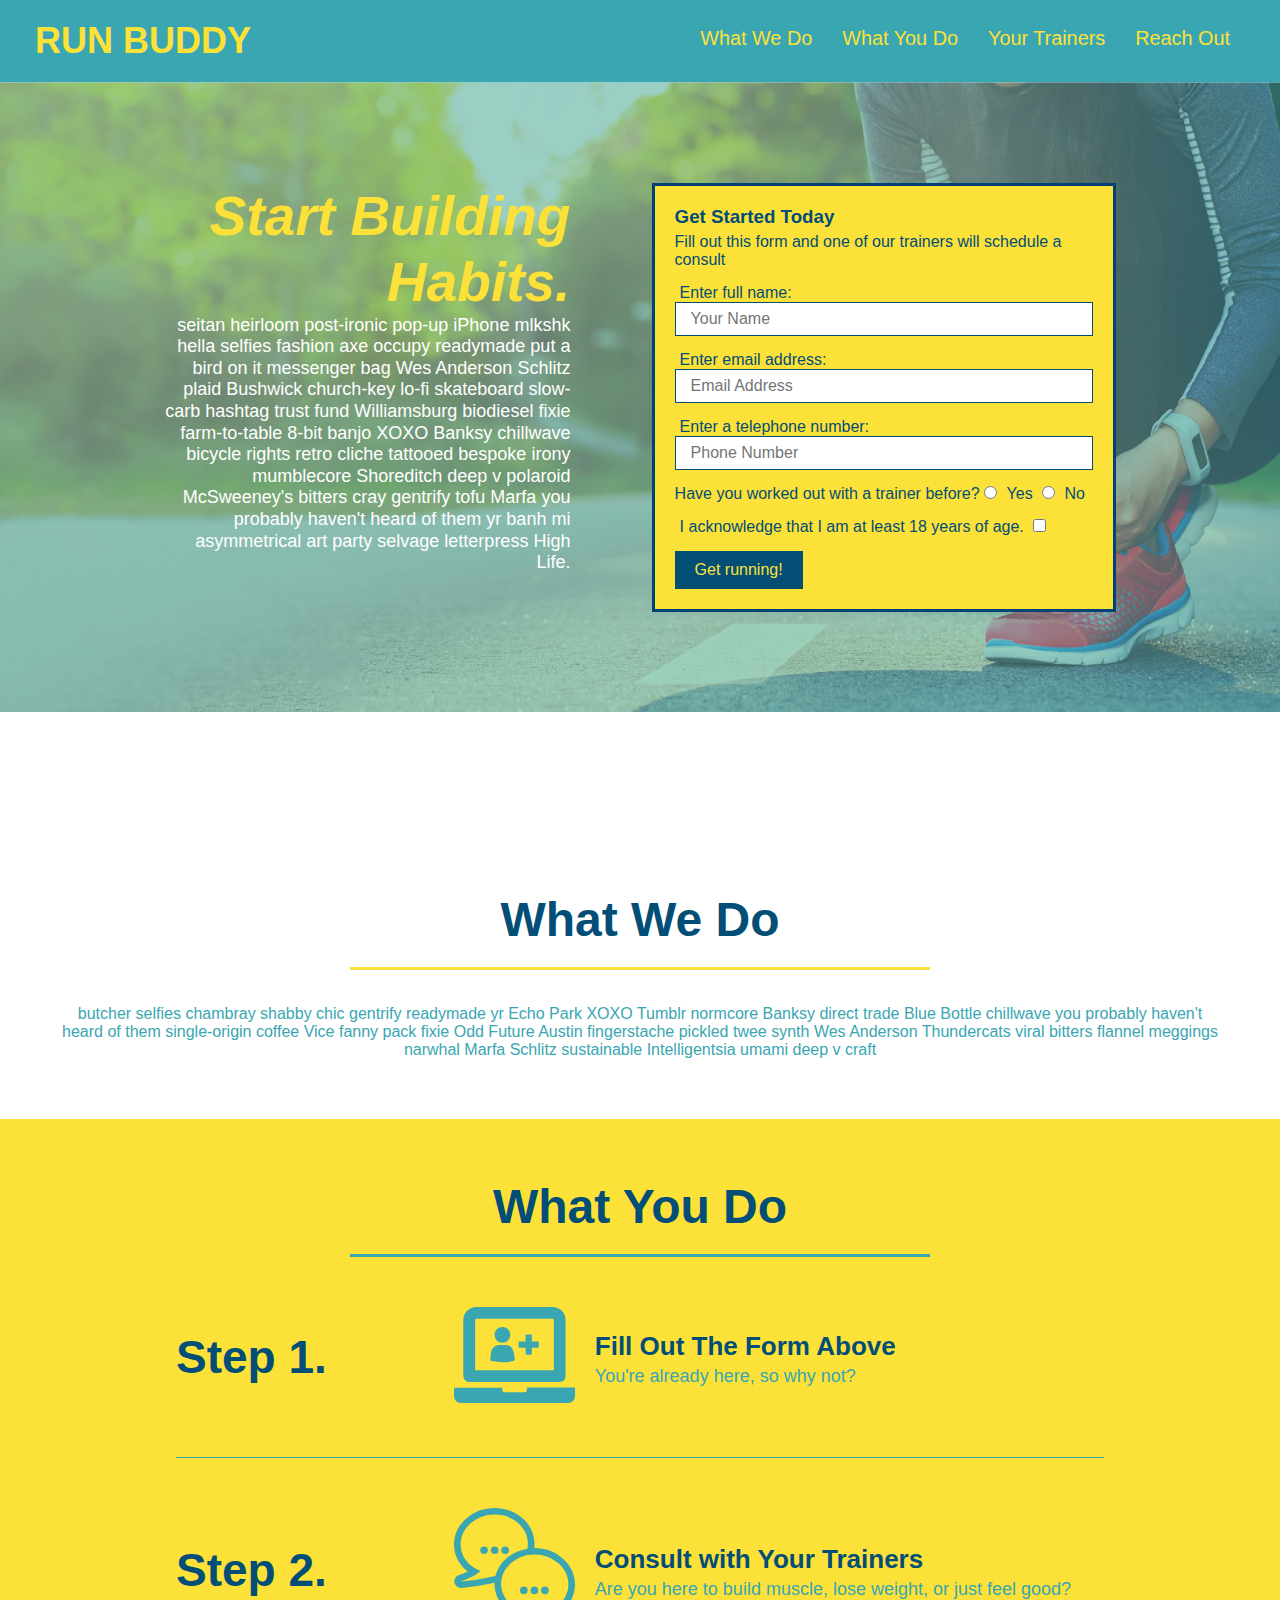
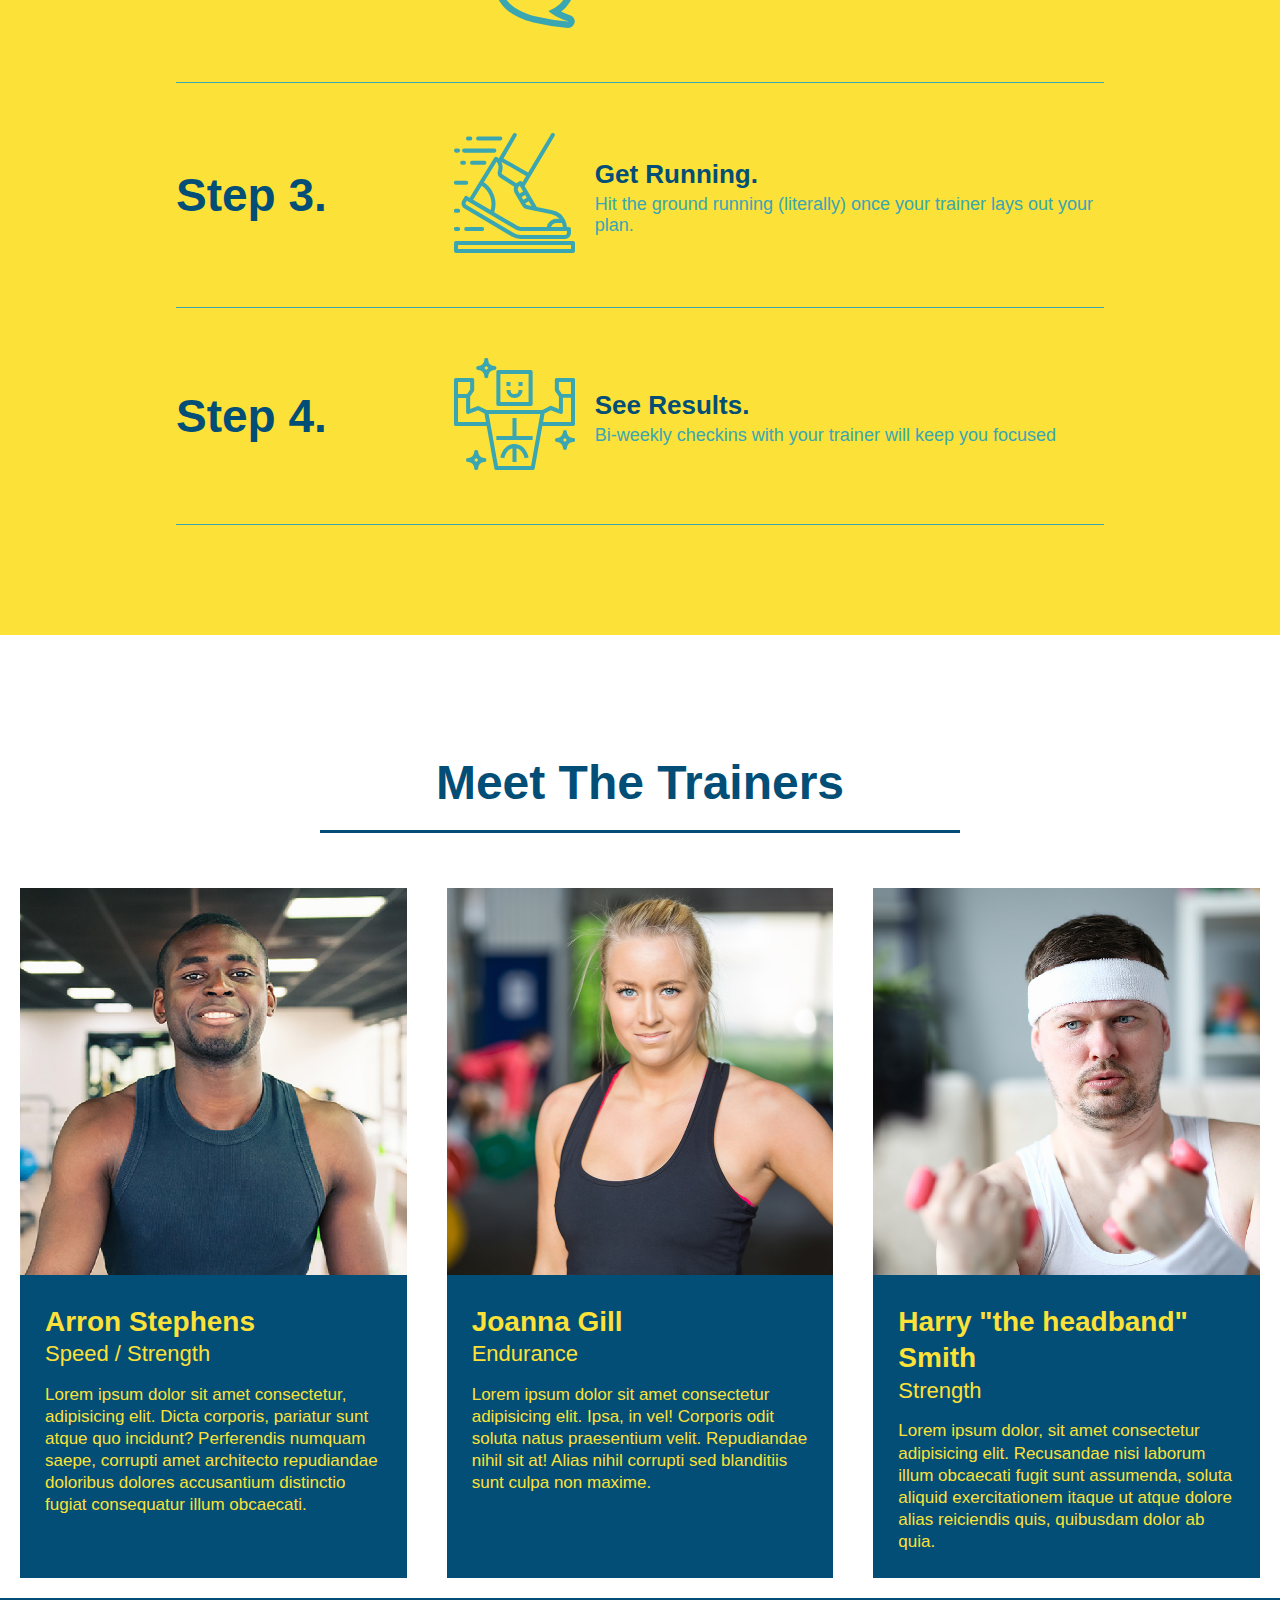
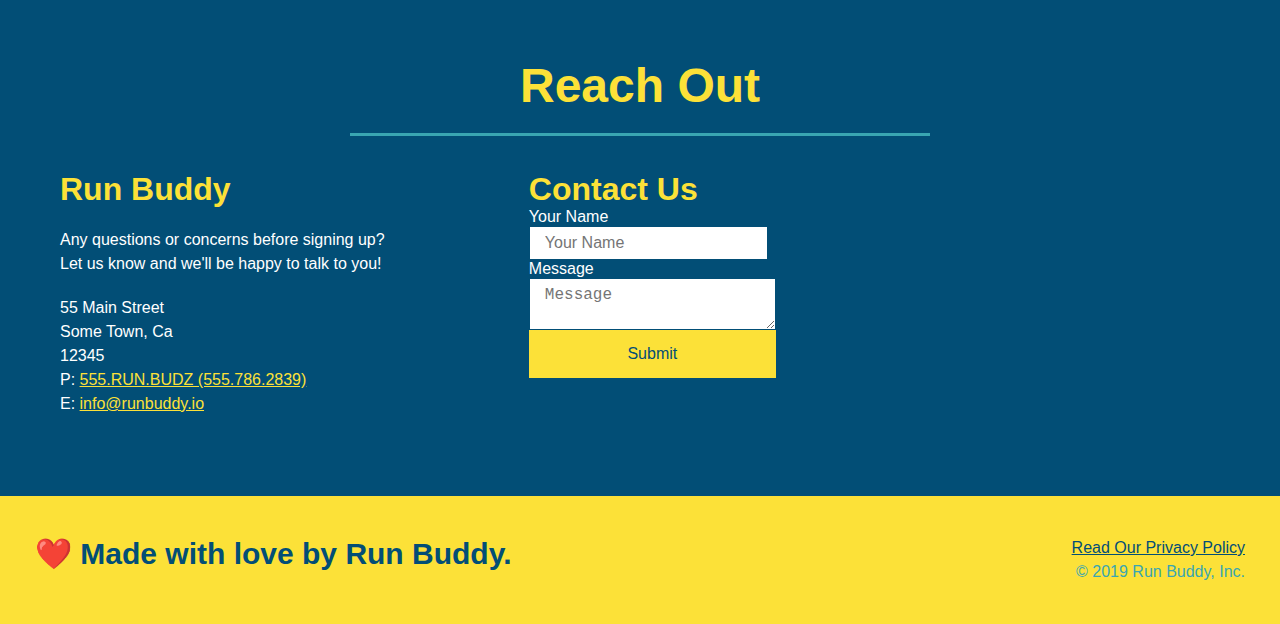
==== commit 74b5e1ad: "added media queries" ====
--- a/index.html
+++ b/index.html
@@ -2,6 +2,7 @@
 <html lang="en">
     <head>
         <meta charset="UTF-8" />
+        <meta name="viewport" content="width=device-width, initial-scale=1.0" />
         <title>Run Buddy</title>
         <link href="./assets/css/style.css" type="text/css" rel="stylesheet" />
     </head>
--- a/assets/css/style.css
+++ b/assets/css/style.css
@@ -31,7 +31,6 @@
 }
 
 header nav {
-    
     margin: 7px 0;
 }
 
@@ -44,7 +43,7 @@
 }
 
 header nav ul li a {
-    margin: 0 30px;
+    padding: 10px 15px;
     font-weight: lighter;
     font-size: 1.55vw;
 }
@@ -61,6 +60,7 @@
     display: flex;
     justify-content: center;
     flex-wrap: wrap;
+    align-items: flex-start;
     }
 
  .hero-cta {
@@ -69,7 +69,7 @@
     margin: 3.5%;
     color: #fff;
     font-size: 18px;
-    line-height: 1.3;
+    line-height: 1.2;
 }
 
 .hero-cta h2 {
@@ -133,12 +133,12 @@
 }
 
 .section-title {
-    font-size: 55px;
+    font-size: 48px;
     color: #024e76;
     border-bottom: 3px solid;
     padding-bottom: 20px;
     text-align: center;
-    margin: 0 auto 35px; auto;
+    margin: 0 auto 35px auto;
     width: 50%;
 }
 
@@ -332,4 +332,110 @@
 
 footer a {
     color: #024e76;
+}
+
+/*MEDIA QUERY FOR SMALLER DESKTOP SCREENS AND SMALLER */
+@media screen and (max-width: 980px) {
+    header {
+      padding-bottom: 0;
+      justify-content: center;
+    }
+  
+    header h1 {
+      width: 100%;
+      text-align: center;
+    }
+  
+    header nav ul {
+      margin-top: 20px;
+      width: 100%;
+      justify-content: center;
+    }
+  
+    header nav ul li a {
+      font-size: 20px;
+    }
+  
+    footer h2, footer div {
+      text-align: center;
+      width: 100%;
+    }
+  
+    .hero-cta, .hero-form {
+        width: 100px;
+    }
+
+    .hero-cta {
+        text-align: center;
+    }
+
+    .section-title {
+        width: 80%;
+    }
+
+    .trainer {
+        flex: 0 70%;
+    }
+
+    .contact-info iframe {
+        flex: 1 100%;
+    }
+
+}
+
+/*  MEDIA QUERY FOR TABLES AND SMALLER */
+@media screen and (max-width: 768px) {
+    section {
+        padding: 30px 15px;
+    }
+
+    .step h3 {
+        flex: 1 100%;
+        text-align: center;
+    }
+
+    .step-info {
+        flex: 2 100%;
+        text-align: center;
+        justify-content: center;
+    }
+
+    .step-img {
+        flex: 0 32%;
+        margin-right: 0;
+        margin-top: 15px;
+        margin-bottom: 15px;
+    }
+
+    .step-text {
+        flex: 100%;
+    }
+       
+}
+
+/* MEDIA QUERY FOR MOBILE PHONES AND SMALLER */
+@media screen and (max-width: 575px) {
+    .hero-form button {
+        width: 100px;
+    }
+
+    .section-title {
+        width: 95%;
+    }
+
+    .intro p {
+        width: 100%;
+    }
+
+    .trainer {
+        flex: 0 100%;
+    }
+
+    .contact-info  > * {
+        flex: 0 100%;
+    }
+
+    .contact-form {
+        order: 3;
+    }
 }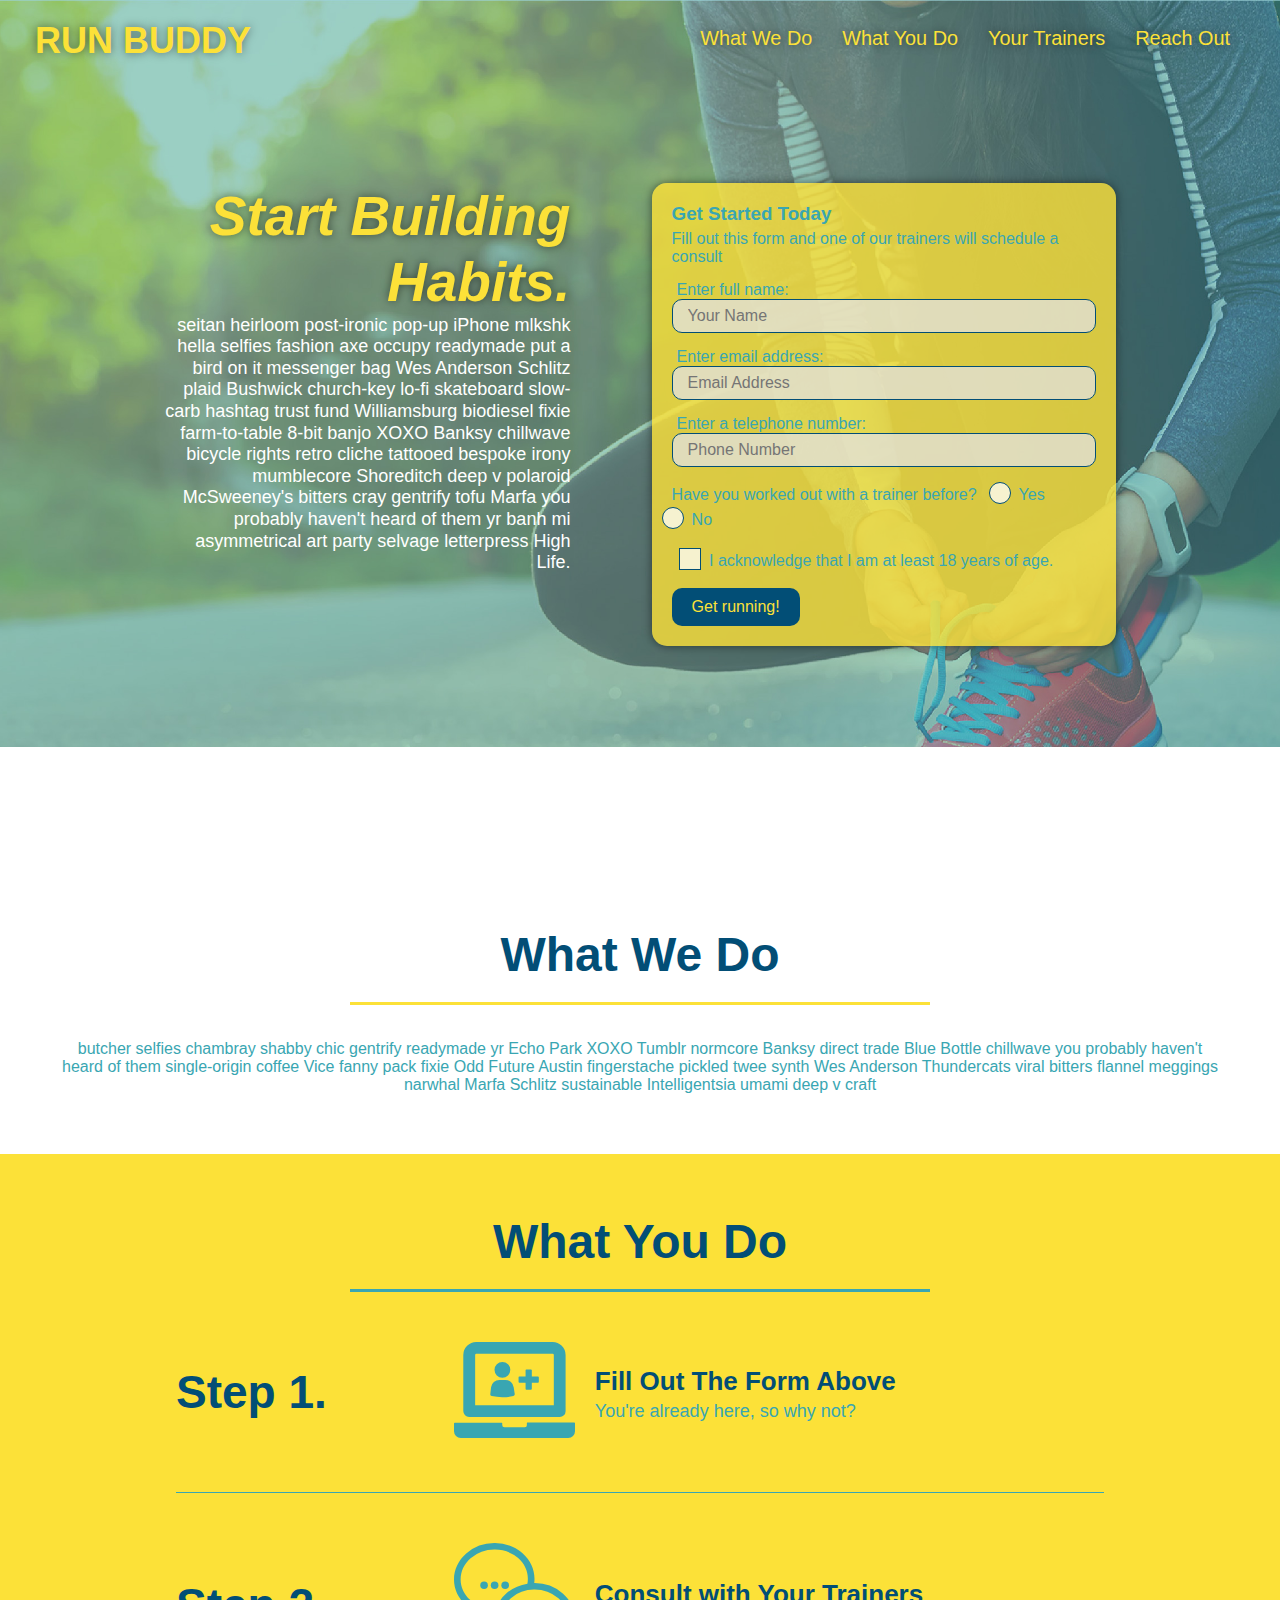
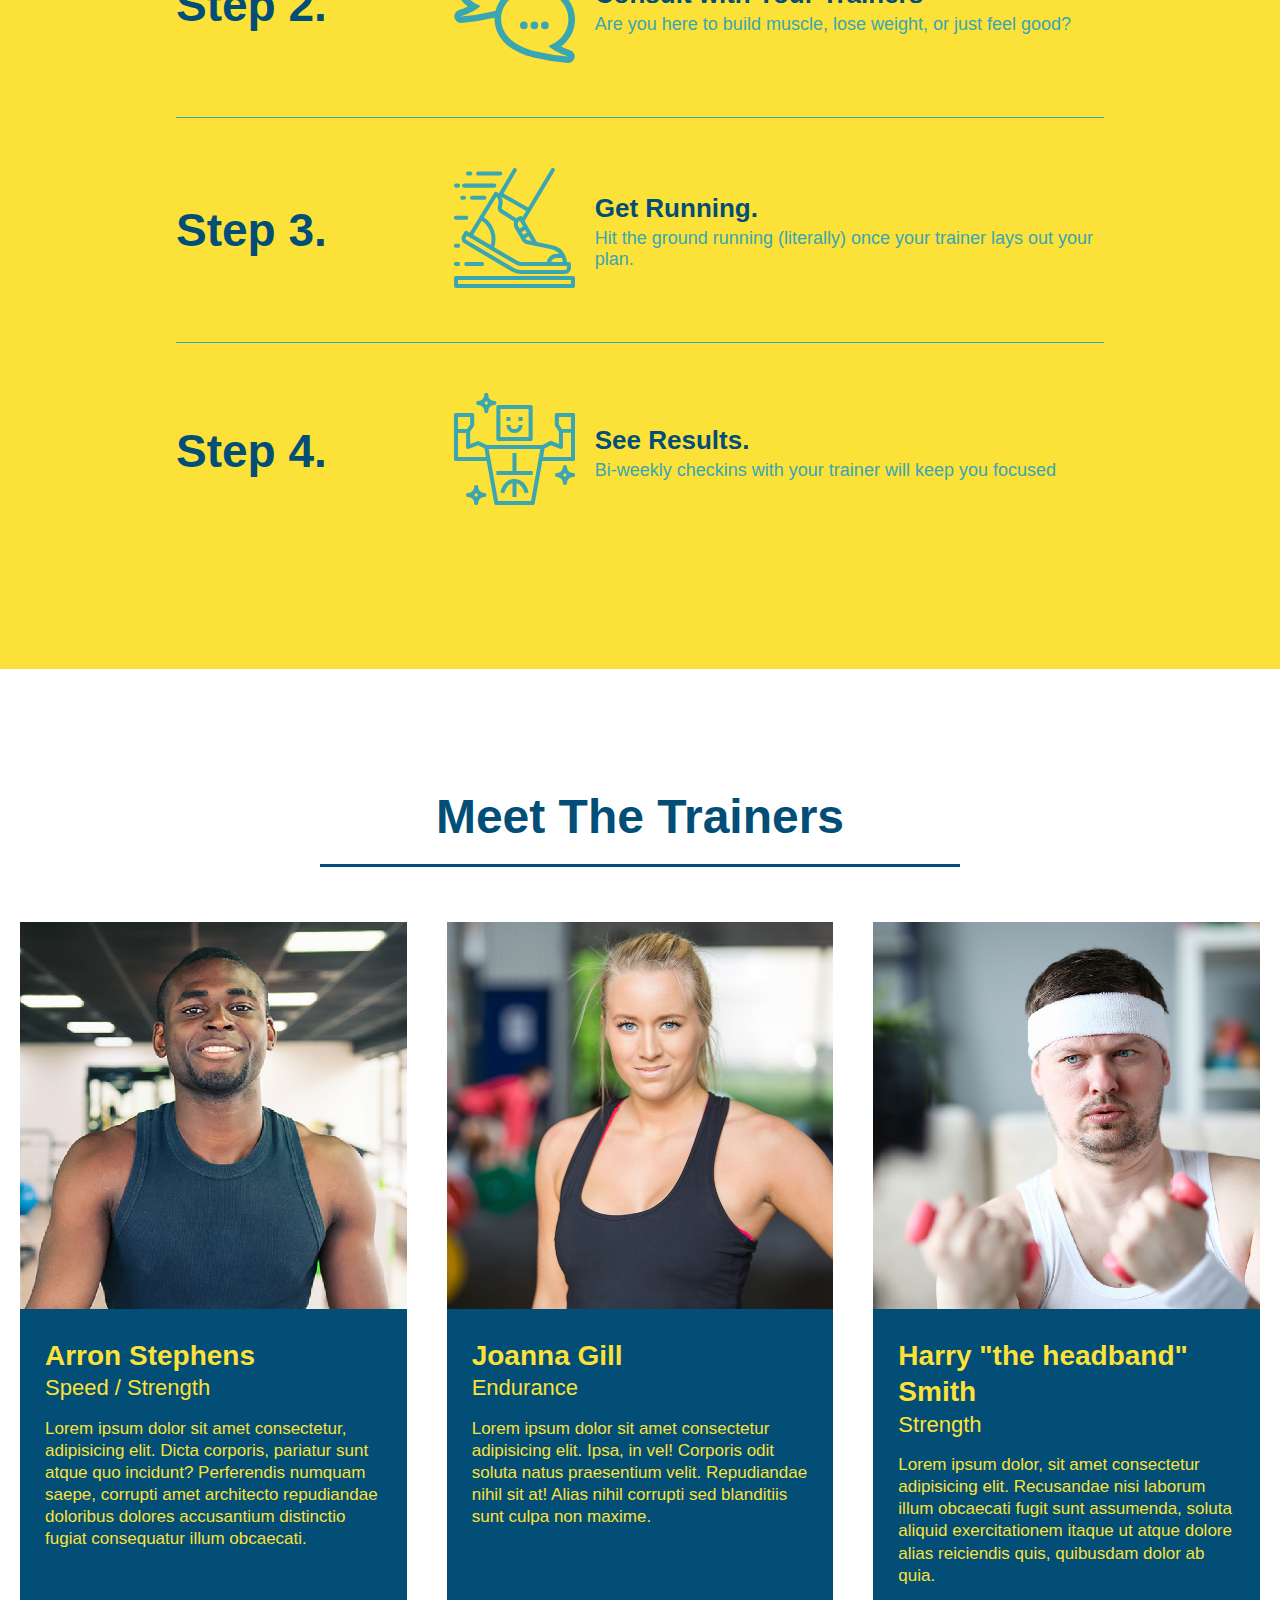
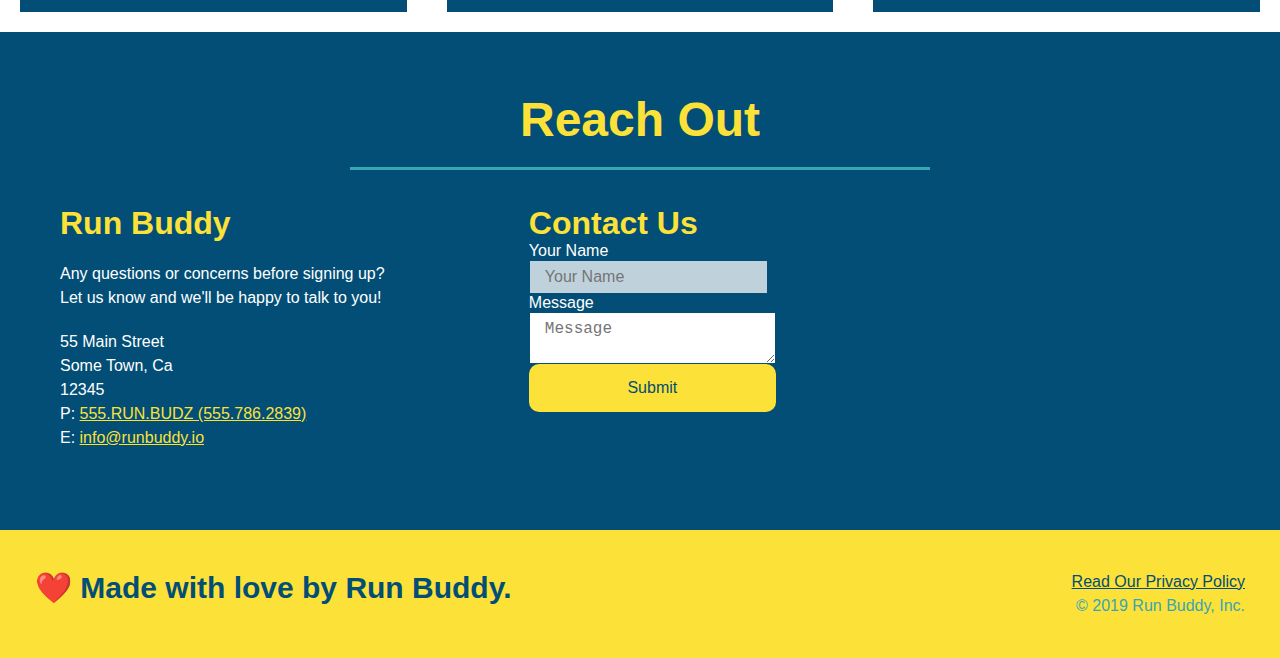
==== commit fc96098b: "final css touches" ====
--- a/index.html
+++ b/index.html
@@ -54,16 +54,20 @@
                 <input type="tel" placeholder="Phone Number" name="phone" id="phone" class="form-input">
                 <p>
                     Have you worked out with a trainer before?
-                    <input type="radio" name="trainer-confirm" id="trainer-yes" />
-                    <label for="trainer-yes">Yes</label>
-                    <input type="radio" name="trainer-confirm" id="trainer-no" />
-                    <label for="trainer-no">No</label>
-                </p>
-                <p>
-                    <label for="checkbox">
-                    I acknowledge that I am at least 18 years of age.
-                    </label>
-                    <input type="checkbox" name="age-confirm" id="checkbox" />
+                    <span class="radio-wrapper">
+                      <input type="radio" name="trainer-confirm" id="trainer-yes" />
+                      <label for="trainer-yes">Yes</label>  
+                    </span>
+                    <span class="radio-wrapper">
+                      <input type="radio" name="trainer-confirm" id="trainer-no" />
+                      <label for="trainer-no">No</label>  
+                    </span>
+                </p>
+                <p>
+                    <span class="checkbox-wrapper">
+                       <input type="checkbox" name="age-confirm" id="checkbox" /> 
+                       <label for="checkbox">I acknowledge that I am at least 18 years of age.</label>
+                    </span>
                 </p>
                 <button type="submit">
                     Get running!
--- a/assets/css/style.css
+++ b/assets/css/style.css
@@ -1,3 +1,9 @@
+:root {
+    --primary-color: #fce138;
+    --secondary-color: #024e76;
+    --tertiary-color: #39a6b2;
+}
+
 * {
     margin: 0;
     padding: 0%;
@@ -5,29 +11,37 @@
 }
 
 body {
-    color: #39a6b2;
+    color: var(--tertiary-color);
     font-family: Arial, Helvetica, sans-serif;
     }
 
 header {
     padding: 20px 35px;
-    background-color: #39a6b2;
+    background-color: var(--tertiary-color);
     display: flex;
     justify-content: space-between;
     flex-wrap: wrap;
+    position: -webkit-sticky;
+    position: sticky;
+    top: 0;
+    background-image: url("../images/hero-bg.jpg");
+    background-size: cover;
+    background-position: 80%;
+    background-attachment: fixed;
+    z-index: 9999;
 }
 
 header h1 {
     font-weight: bold;
     font-size: 36px;
-    color: #fce138;
+    color: var(--primary-color);
     margin: 0;
-    
+    text-shadow: 0 0 10px rgba(0, 0, 0, 0.5);    
 }
 
 header a {
     text-decoration: none;
-    color: #fce138;
+    color: var(--primary-color);
 }
 
 header nav {
@@ -46,7 +60,16 @@
     padding: 10px 15px;
     font-weight: lighter;
     font-size: 1.55vw;
-}
+    text-shadow: 0 0 10px rgba(0, 0, 0, 0.5); 
+}
+
+header nav ul li a:hover {
+    background: var(--primary-color);
+    color: var(--secondary-color);
+    border-radius: 15px;
+    text-shadow: none;
+  }
+  
 
 section {
     padding: 60px;
@@ -56,7 +79,8 @@
 .hero {
     background-image: url("../images/hero-bg.jpg");
     background-size: cover;
-    background-position: center;
+    background-position: 80%;
+    background-attachment: fixed;
     display: flex;
     justify-content: center;
     flex-wrap: wrap;
@@ -70,23 +94,30 @@
     color: #fff;
     font-size: 18px;
     line-height: 1.2;
+    
 }
 
 .hero-cta h2 {
     font-style: italic;
     font-size: 55px;
-    color: #fce138;
+    color: var(--primary-color);
+    text-shadow: 0 0 10px rgba(0, 0, 0, 0.5); 
 }
    
 
 .hero-form {
-    border: solid 3px #024376;
-    background-color: #fce138;
+    border: solid 3px #var(--secondary-color);
+    background-color:rgba(252,225,56, 0.8);
     padding: 20px;
-    color: #024e76;
+    color: #var(--secondary-color);
     width: 40%;
     margin: 3.5%;
-    
+    box-shadow: 0 0 10px rgba(0, 0, 0, 0.5);
+    border-radius: 15px;
+}
+
+.hero-form button:hover {
+    background-color: var(--tertiary-color);
 }
 
 .hero form h3 {
@@ -95,17 +126,23 @@
 }
 
 .hero-form p {
-    margin: 5px 0 15px 0    ;
+    margin: 5px 0 15px 0;
 }
 
 .form-input {
-    border: 1px solid #024e76;
+    border: 1px solid var(--secondary-color);
     display: block;
     padding: 7px 15px;
     font-size: 16px;
-    color: #024e76;
     width: 100%;
     margin-bottom: 15px;
+    border-radius: 10px;
+    background-color: rgba(225, 225, 225, 0.75);
+}
+
+.form-input:focus {
+    background-color: rgba(255, 255, 255, 1);
+    outline: none;
 }
 
 .hero-form label {
@@ -113,12 +150,73 @@
 }
 
 .hero-form button {
-    color: #fce138;
-    background-color: #024e75;
+    color: var(--primary-color);
+    background-color: var(--secondary-color);
     border: none;
     padding: 10px 20px;
     font-size: 16px;
-}
+    border-radius: 10px;
+}
+
+.checkbox-wrapper input, .radio-wrapper input {
+    opacity: 0;
+}
+
+.checkbox-wrapper label, .radio-wrapper label {
+    position: relative;
+    left: 10px;
+    margin: 10px;
+    line-height: 1.6;
+}
+
+.checkbox-wrapper label::before, .radio-wrapper label::before {
+    content: "";
+    height: 20px;
+    width: 20px;
+    background: rgba(255, 255, 255, 0.75);
+    border: 1px solid var(--secondary-color);
+    position: absolute;
+    top: -4px;
+    left: -30px;
+}
+
+.radio-wrapper label::before {
+    border-radius: 50%;
+}
+
+.radio-wrapper label::after {
+    content: "";
+    width: 20px;
+    height: 20px;
+    border-radius: 50%;
+    background: var(--secondary-color)
+    position: absolute;
+    left: -29px;
+    top: -3px;
+    background-image: radial-gradient(circle, #39a62b, var(--secondary-color));
+  }
+  
+  .checkbox-wrapper label::after {
+    content: "";
+    height: 6px;
+    width: 14px;
+    border-left: 2px solid var(--secondary-color);
+    border-bottom: 2px solid var(--secondary-color);
+    transform: rotate(-58deg);
+    position: absolute;
+    left: -26px;
+    top: 1px;
+  }
+
+  .checkbox-wrapper input + label::after, 
+  .radio-wrapper input + label::after {
+      content: none;
+  }
+
+  .checkbox-wrapper input:checked + label::after,
+  .radio-wrapper input:checked + label::after {
+      content: "";
+  }
 
 
 /* Hero Style End */
@@ -134,7 +232,7 @@
 
 .section-title {
     font-size: 48px;
-    color: #024e76;
+    color: var(--secondary-color);
     border-bottom: 3px solid;
     padding-bottom: 20px;
     text-align: center;
@@ -143,30 +241,37 @@
 }
 
 .primary-border {
-    border-color: #fce138;
+    border-color:var(--primary-color);
 }
 
 .secondary-border {
-    border-color: #39a6b2;
+    border-color: var(--tertiary-color);
 }
 
 .steps {
-    background: #fce138;
+    background:var(--primary-color);
 }
 
 .step {
     margin: 50px auto;
     padding-bottom: 50px;
     width: 80%;
-    border-bottom: 1px solid #39a6b2;
     display: flex;
     flex-wrap: wrap;
     align-items: center;
     justify-content: space-between;
   }
 
+  .step:nth-child(even) {
+    border-bottom: 1px solid #var(--tertiary-color);
+  }
+
+  .step:not(:last-child) {
+    border-bottom: 1px solid var(--tertiary-color);
+  }
+
 .step h3 {
-    color: #024e76;
+    color: var(--secondary-color);
     font-size: 46px;
     flex: 1 30%;
     
@@ -193,14 +298,14 @@
 }
 
 .step-text p {
-    color: #39a6b2;
+    color: var(--tertiary-color);
     font-size: 18px;
 }
 
 .step-text h4 {
     font-size: 26px;
     line-height: 1.5;
-    color: #024e76;
+    color: var(--secondary-color);
 }
 
 .trainers {
@@ -213,8 +318,8 @@
 
 .trainer {
     margin: 20px;
-    background: #024e76;
-    color: #fce138;
+    background: var(--secondary-color);
+    color:var(--primary-color);
     flex: 1;
 }
 
@@ -257,25 +362,27 @@
 
 /* REACH OUT STYLES START */
 .contact {
-    background: #024e76;
+    background: var(--secondary-color);
 }
 
 .contact h2 {
-    color: #fce138;
+    color: var(--primary-color);
 }
 
 .contact-info {
     display: flex;
     justify-content: space-between;
     flex-wrap: wrap;
+    
 }
 
 .contact-info div {
     color: white;
+    
 }
 
 .contact-info h3 {
-    color: #fce138;
+    color: var(--primary-color);
     font-size: 32px;
 }
 
@@ -284,34 +391,49 @@
     line-height: 1.5;
     font-size: 16px;
     font-style: normal;
+    
 }
 
 .contact-info a {
-    color: #fce138;
+    color: var(--primary-color);
 }
 
 .contact-info input, .contact-form textarea {
-    border: 1px solid #024e76;
+    border: 1px solid var(--secondary-color);
     display: block;
     padding: 7px 15px;
     font-size: 16px;
-    color: #024e76
+    color: var(--secondary-color)
+    border-radius: 10px;
+    background-color: rgba(255,255,255, 0.75);
+    
+}
+
+.contact-info input:focus, .contact-form textarea {
+    background-color: rgba(255,255,255, 1);
+    outline: none;
 }
 
 .contact-form button {
     width: 100%;
     border: none;
-    background: #fce138;
-    color: #024e76;
+    background: var(--primary-color);
+    color: var(--secondary-color);
     text-align: center;
     padding: 15px 0;
     font-size: 16px;
+    border-radius: 10px;
+}
+
+.contact-form button:hover {
+    color: var(--primary-color);
+    background: var(--tertiary-color);
 }
 
 /* REACH OUT STYLES END */
 
 footer {
-    background: #fce138;
+    background: var(--primary-color);
     width: 100%;
     padding: 40px 35px;
     display: flex;
@@ -320,7 +442,7 @@
 }
 
 footer h2 {
-    color: #024e76;
+    color: var(--secondary-color);
     font-size: 30px;
     margin: 0;
 }
@@ -331,14 +453,16 @@
 }
 
 footer a {
-    color: #024e76;
-}
+    color: var(--secondary-color);
+}
+
 
 /*MEDIA QUERY FOR SMALLER DESKTOP SCREENS AND SMALLER */
 @media screen and (max-width: 980px) {
     header {
       padding-bottom: 0;
       justify-content: center;
+      position: relative;
     }
   
     header h1 {
@@ -380,6 +504,8 @@
     .contact-info iframe {
         flex: 1 100%;
     }
+
+    
 
 }
 
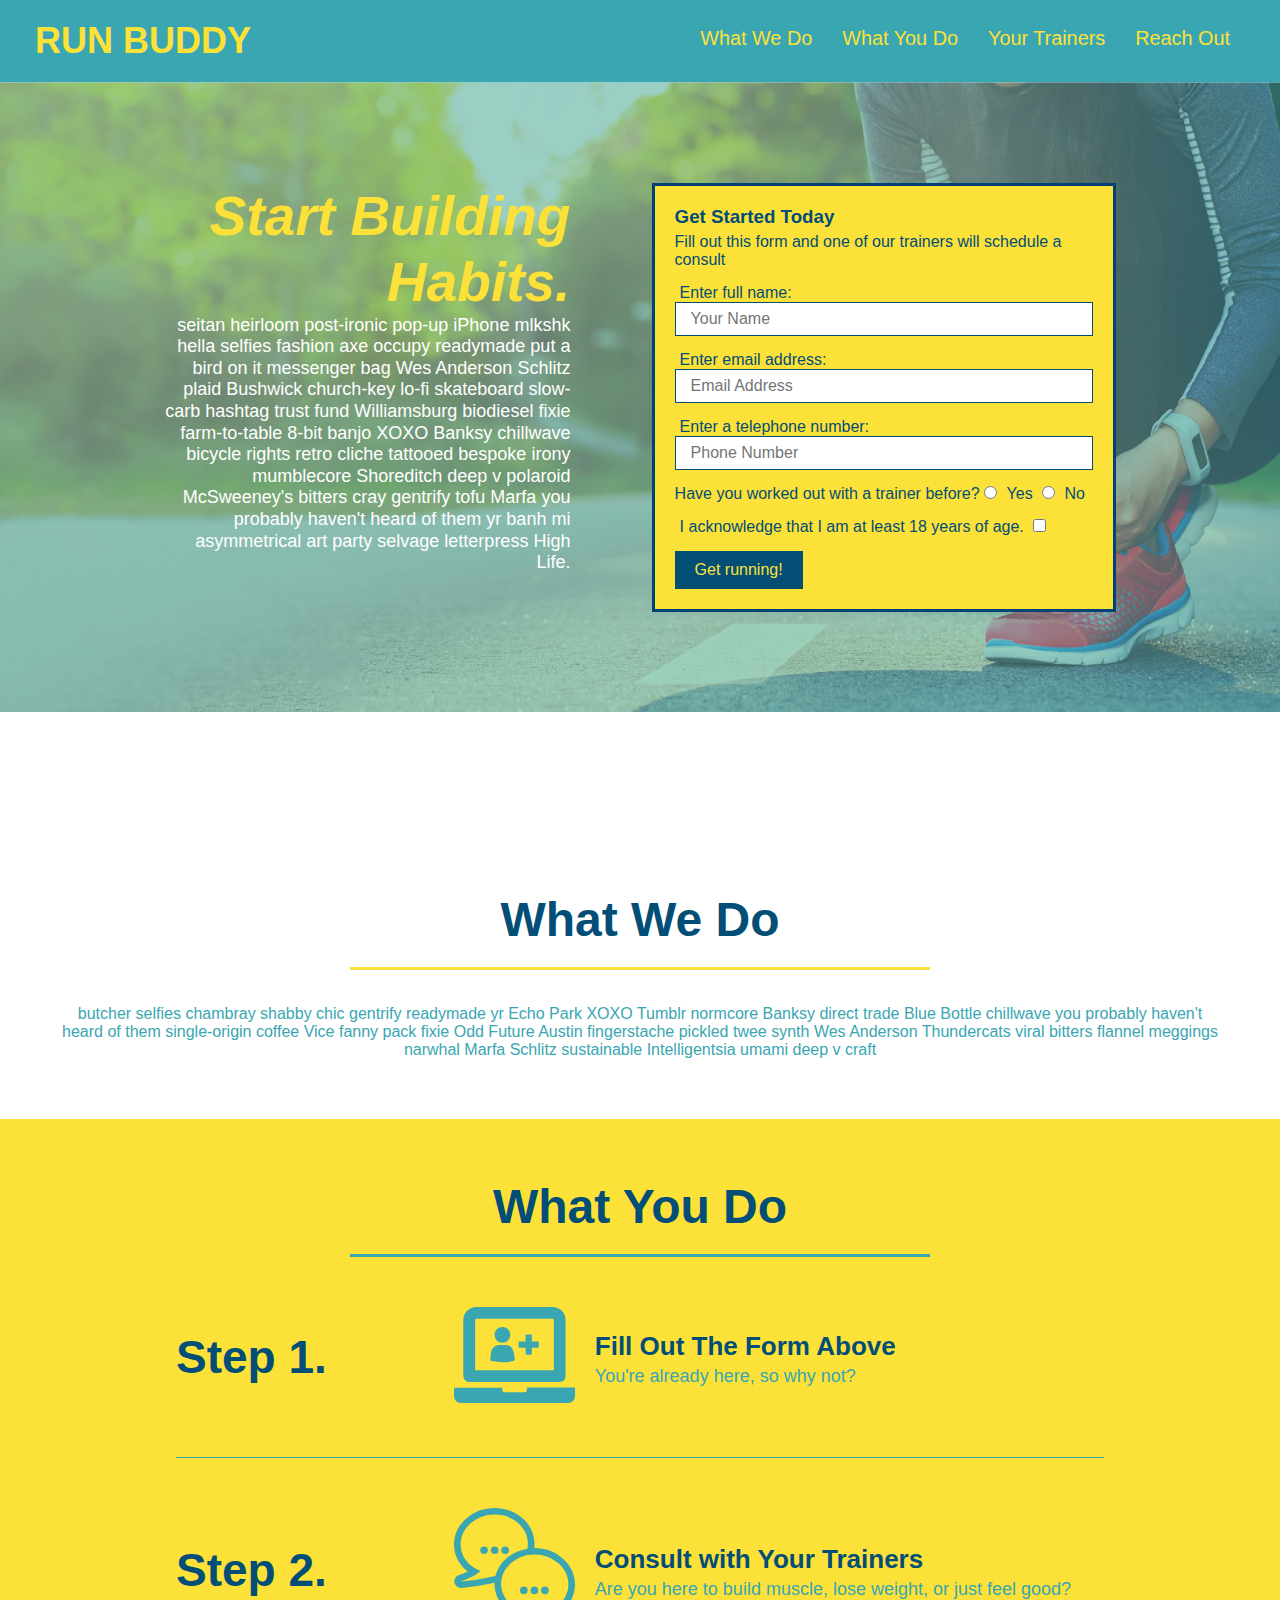
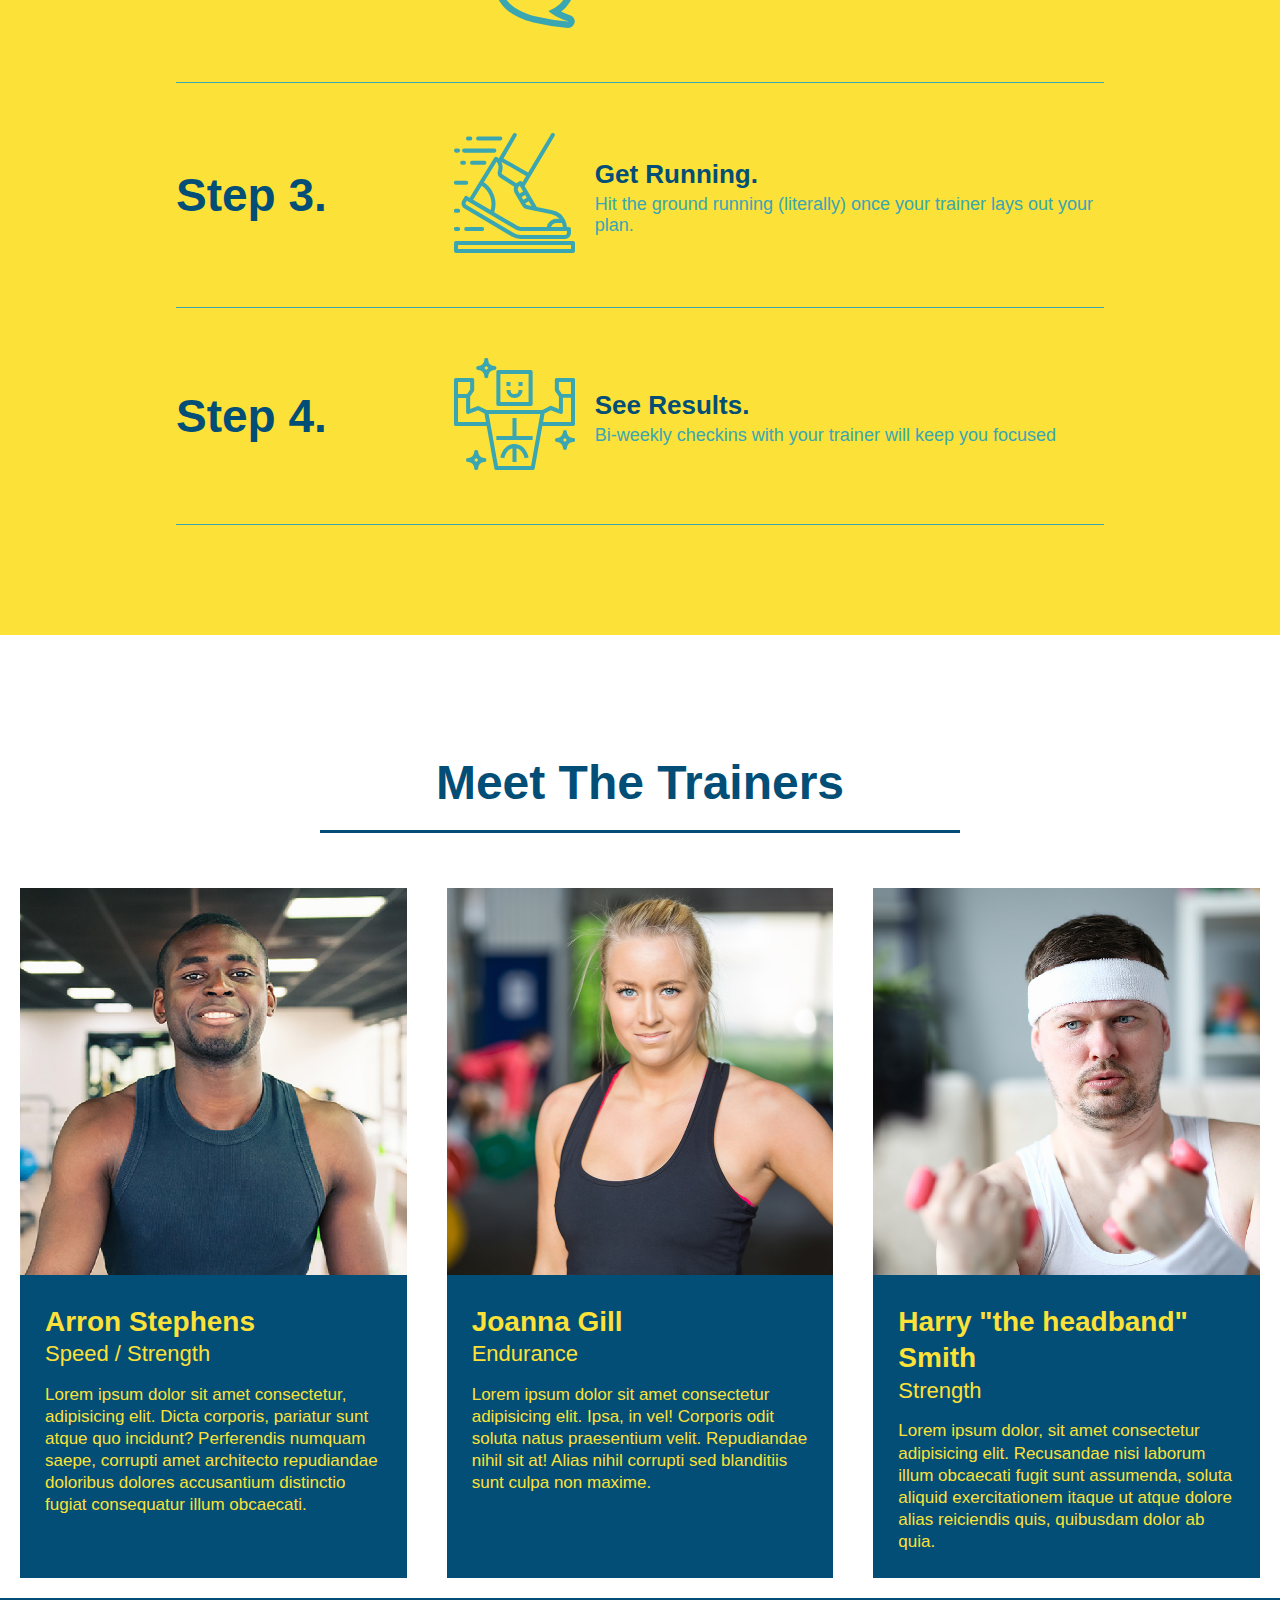
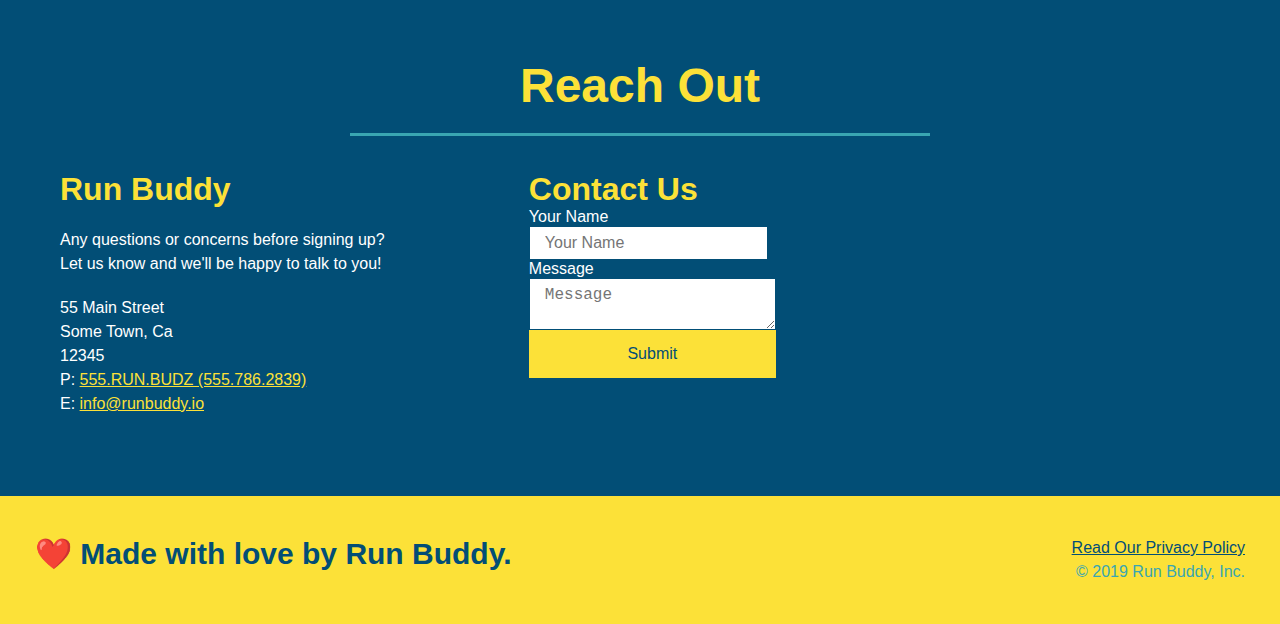
==== commit 66550427: "Merge pull request #6 from brynne-eastman/develop" ====
--- a/index.html
+++ b/index.html
@@ -54,20 +54,16 @@
                 <input type="tel" placeholder="Phone Number" name="phone" id="phone" class="form-input">
                 <p>
                     Have you worked out with a trainer before?
-                    <span class="radio-wrapper">
-                      <input type="radio" name="trainer-confirm" id="trainer-yes" />
-                      <label for="trainer-yes">Yes</label>  
-                    </span>
-                    <span class="radio-wrapper">
-                      <input type="radio" name="trainer-confirm" id="trainer-no" />
-                      <label for="trainer-no">No</label>  
-                    </span>
-                </p>
-                <p>
-                    <span class="checkbox-wrapper">
-                       <input type="checkbox" name="age-confirm" id="checkbox" /> 
-                       <label for="checkbox">I acknowledge that I am at least 18 years of age.</label>
-                    </span>
+                    <input type="radio" name="trainer-confirm" id="trainer-yes" />
+                    <label for="trainer-yes">Yes</label>
+                    <input type="radio" name="trainer-confirm" id="trainer-no" />
+                    <label for="trainer-no">No</label>
+                </p>
+                <p>
+                    <label for="checkbox">
+                    I acknowledge that I am at least 18 years of age.
+                    </label>
+                    <input type="checkbox" name="age-confirm" id="checkbox" />
                 </p>
                 <button type="submit">
                     Get running!
--- a/assets/css/style.css
+++ b/assets/css/style.css
@@ -1,9 +1,3 @@
-:root {
-    --primary-color: #fce138;
-    --secondary-color: #024e76;
-    --tertiary-color: #39a6b2;
-}
-
 * {
     margin: 0;
     padding: 0%;
@@ -11,37 +5,29 @@
 }
 
 body {
-    color: var(--tertiary-color);
+    color: #39a6b2;
     font-family: Arial, Helvetica, sans-serif;
     }
 
 header {
     padding: 20px 35px;
-    background-color: var(--tertiary-color);
+    background-color: #39a6b2;
     display: flex;
     justify-content: space-between;
     flex-wrap: wrap;
-    position: -webkit-sticky;
-    position: sticky;
-    top: 0;
-    background-image: url("../images/hero-bg.jpg");
-    background-size: cover;
-    background-position: 80%;
-    background-attachment: fixed;
-    z-index: 9999;
 }
 
 header h1 {
     font-weight: bold;
     font-size: 36px;
-    color: var(--primary-color);
+    color: #fce138;
     margin: 0;
-    text-shadow: 0 0 10px rgba(0, 0, 0, 0.5);    
+    
 }
 
 header a {
     text-decoration: none;
-    color: var(--primary-color);
+    color: #fce138;
 }
 
 header nav {
@@ -60,16 +46,7 @@
     padding: 10px 15px;
     font-weight: lighter;
     font-size: 1.55vw;
-    text-shadow: 0 0 10px rgba(0, 0, 0, 0.5); 
-}
-
-header nav ul li a:hover {
-    background: var(--primary-color);
-    color: var(--secondary-color);
-    border-radius: 15px;
-    text-shadow: none;
-  }
-  
+}
 
 section {
     padding: 60px;
@@ -79,8 +56,7 @@
 .hero {
     background-image: url("../images/hero-bg.jpg");
     background-size: cover;
-    background-position: 80%;
-    background-attachment: fixed;
+    background-position: center;
     display: flex;
     justify-content: center;
     flex-wrap: wrap;
@@ -94,30 +70,23 @@
     color: #fff;
     font-size: 18px;
     line-height: 1.2;
-    
 }
 
 .hero-cta h2 {
     font-style: italic;
     font-size: 55px;
-    color: var(--primary-color);
-    text-shadow: 0 0 10px rgba(0, 0, 0, 0.5); 
+    color: #fce138;
 }
    
 
 .hero-form {
-    border: solid 3px #var(--secondary-color);
-    background-color:rgba(252,225,56, 0.8);
+    border: solid 3px #024376;
+    background-color: #fce138;
     padding: 20px;
-    color: #var(--secondary-color);
+    color: #024e76;
     width: 40%;
     margin: 3.5%;
-    box-shadow: 0 0 10px rgba(0, 0, 0, 0.5);
-    border-radius: 15px;
-}
-
-.hero-form button:hover {
-    background-color: var(--tertiary-color);
+    
 }
 
 .hero form h3 {
@@ -126,23 +95,17 @@
 }
 
 .hero-form p {
-    margin: 5px 0 15px 0;
+    margin: 5px 0 15px 0    ;
 }
 
 .form-input {
-    border: 1px solid var(--secondary-color);
+    border: 1px solid #024e76;
     display: block;
     padding: 7px 15px;
     font-size: 16px;
+    color: #024e76;
     width: 100%;
     margin-bottom: 15px;
-    border-radius: 10px;
-    background-color: rgba(225, 225, 225, 0.75);
-}
-
-.form-input:focus {
-    background-color: rgba(255, 255, 255, 1);
-    outline: none;
 }
 
 .hero-form label {
@@ -150,73 +113,12 @@
 }
 
 .hero-form button {
-    color: var(--primary-color);
-    background-color: var(--secondary-color);
+    color: #fce138;
+    background-color: #024e75;
     border: none;
     padding: 10px 20px;
     font-size: 16px;
-    border-radius: 10px;
-}
-
-.checkbox-wrapper input, .radio-wrapper input {
-    opacity: 0;
-}
-
-.checkbox-wrapper label, .radio-wrapper label {
-    position: relative;
-    left: 10px;
-    margin: 10px;
-    line-height: 1.6;
-}
-
-.checkbox-wrapper label::before, .radio-wrapper label::before {
-    content: "";
-    height: 20px;
-    width: 20px;
-    background: rgba(255, 255, 255, 0.75);
-    border: 1px solid var(--secondary-color);
-    position: absolute;
-    top: -4px;
-    left: -30px;
-}
-
-.radio-wrapper label::before {
-    border-radius: 50%;
-}
-
-.radio-wrapper label::after {
-    content: "";
-    width: 20px;
-    height: 20px;
-    border-radius: 50%;
-    background: var(--secondary-color)
-    position: absolute;
-    left: -29px;
-    top: -3px;
-    background-image: radial-gradient(circle, #39a62b, var(--secondary-color));
-  }
-  
-  .checkbox-wrapper label::after {
-    content: "";
-    height: 6px;
-    width: 14px;
-    border-left: 2px solid var(--secondary-color);
-    border-bottom: 2px solid var(--secondary-color);
-    transform: rotate(-58deg);
-    position: absolute;
-    left: -26px;
-    top: 1px;
-  }
-
-  .checkbox-wrapper input + label::after, 
-  .radio-wrapper input + label::after {
-      content: none;
-  }
-
-  .checkbox-wrapper input:checked + label::after,
-  .radio-wrapper input:checked + label::after {
-      content: "";
-  }
+}
 
 
 /* Hero Style End */
@@ -232,7 +134,7 @@
 
 .section-title {
     font-size: 48px;
-    color: var(--secondary-color);
+    color: #024e76;
     border-bottom: 3px solid;
     padding-bottom: 20px;
     text-align: center;
@@ -241,37 +143,30 @@
 }
 
 .primary-border {
-    border-color:var(--primary-color);
+    border-color: #fce138;
 }
 
 .secondary-border {
-    border-color: var(--tertiary-color);
+    border-color: #39a6b2;
 }
 
 .steps {
-    background:var(--primary-color);
+    background: #fce138;
 }
 
 .step {
     margin: 50px auto;
     padding-bottom: 50px;
     width: 80%;
+    border-bottom: 1px solid #39a6b2;
     display: flex;
     flex-wrap: wrap;
     align-items: center;
     justify-content: space-between;
   }
 
-  .step:nth-child(even) {
-    border-bottom: 1px solid #var(--tertiary-color);
-  }
-
-  .step:not(:last-child) {
-    border-bottom: 1px solid var(--tertiary-color);
-  }
-
 .step h3 {
-    color: var(--secondary-color);
+    color: #024e76;
     font-size: 46px;
     flex: 1 30%;
     
@@ -298,14 +193,14 @@
 }
 
 .step-text p {
-    color: var(--tertiary-color);
+    color: #39a6b2;
     font-size: 18px;
 }
 
 .step-text h4 {
     font-size: 26px;
     line-height: 1.5;
-    color: var(--secondary-color);
+    color: #024e76;
 }
 
 .trainers {
@@ -318,8 +213,8 @@
 
 .trainer {
     margin: 20px;
-    background: var(--secondary-color);
-    color:var(--primary-color);
+    background: #024e76;
+    color: #fce138;
     flex: 1;
 }
 
@@ -362,27 +257,25 @@
 
 /* REACH OUT STYLES START */
 .contact {
-    background: var(--secondary-color);
+    background: #024e76;
 }
 
 .contact h2 {
-    color: var(--primary-color);
+    color: #fce138;
 }
 
 .contact-info {
     display: flex;
     justify-content: space-between;
     flex-wrap: wrap;
-    
 }
 
 .contact-info div {
     color: white;
-    
 }
 
 .contact-info h3 {
-    color: var(--primary-color);
+    color: #fce138;
     font-size: 32px;
 }
 
@@ -391,49 +284,34 @@
     line-height: 1.5;
     font-size: 16px;
     font-style: normal;
-    
 }
 
 .contact-info a {
-    color: var(--primary-color);
+    color: #fce138;
 }
 
 .contact-info input, .contact-form textarea {
-    border: 1px solid var(--secondary-color);
+    border: 1px solid #024e76;
     display: block;
     padding: 7px 15px;
     font-size: 16px;
-    color: var(--secondary-color)
-    border-radius: 10px;
-    background-color: rgba(255,255,255, 0.75);
-    
-}
-
-.contact-info input:focus, .contact-form textarea {
-    background-color: rgba(255,255,255, 1);
-    outline: none;
+    color: #024e76
 }
 
 .contact-form button {
     width: 100%;
     border: none;
-    background: var(--primary-color);
-    color: var(--secondary-color);
+    background: #fce138;
+    color: #024e76;
     text-align: center;
     padding: 15px 0;
     font-size: 16px;
-    border-radius: 10px;
-}
-
-.contact-form button:hover {
-    color: var(--primary-color);
-    background: var(--tertiary-color);
 }
 
 /* REACH OUT STYLES END */
 
 footer {
-    background: var(--primary-color);
+    background: #fce138;
     width: 100%;
     padding: 40px 35px;
     display: flex;
@@ -442,7 +320,7 @@
 }
 
 footer h2 {
-    color: var(--secondary-color);
+    color: #024e76;
     font-size: 30px;
     margin: 0;
 }
@@ -453,16 +331,14 @@
 }
 
 footer a {
-    color: var(--secondary-color);
-}
-
+    color: #024e76;
+}
 
 /*MEDIA QUERY FOR SMALLER DESKTOP SCREENS AND SMALLER */
 @media screen and (max-width: 980px) {
     header {
       padding-bottom: 0;
       justify-content: center;
-      position: relative;
     }
   
     header h1 {
@@ -505,8 +381,6 @@
         flex: 1 100%;
     }
 
-    
-
 }
 
 /*  MEDIA QUERY FOR TABLES AND SMALLER */
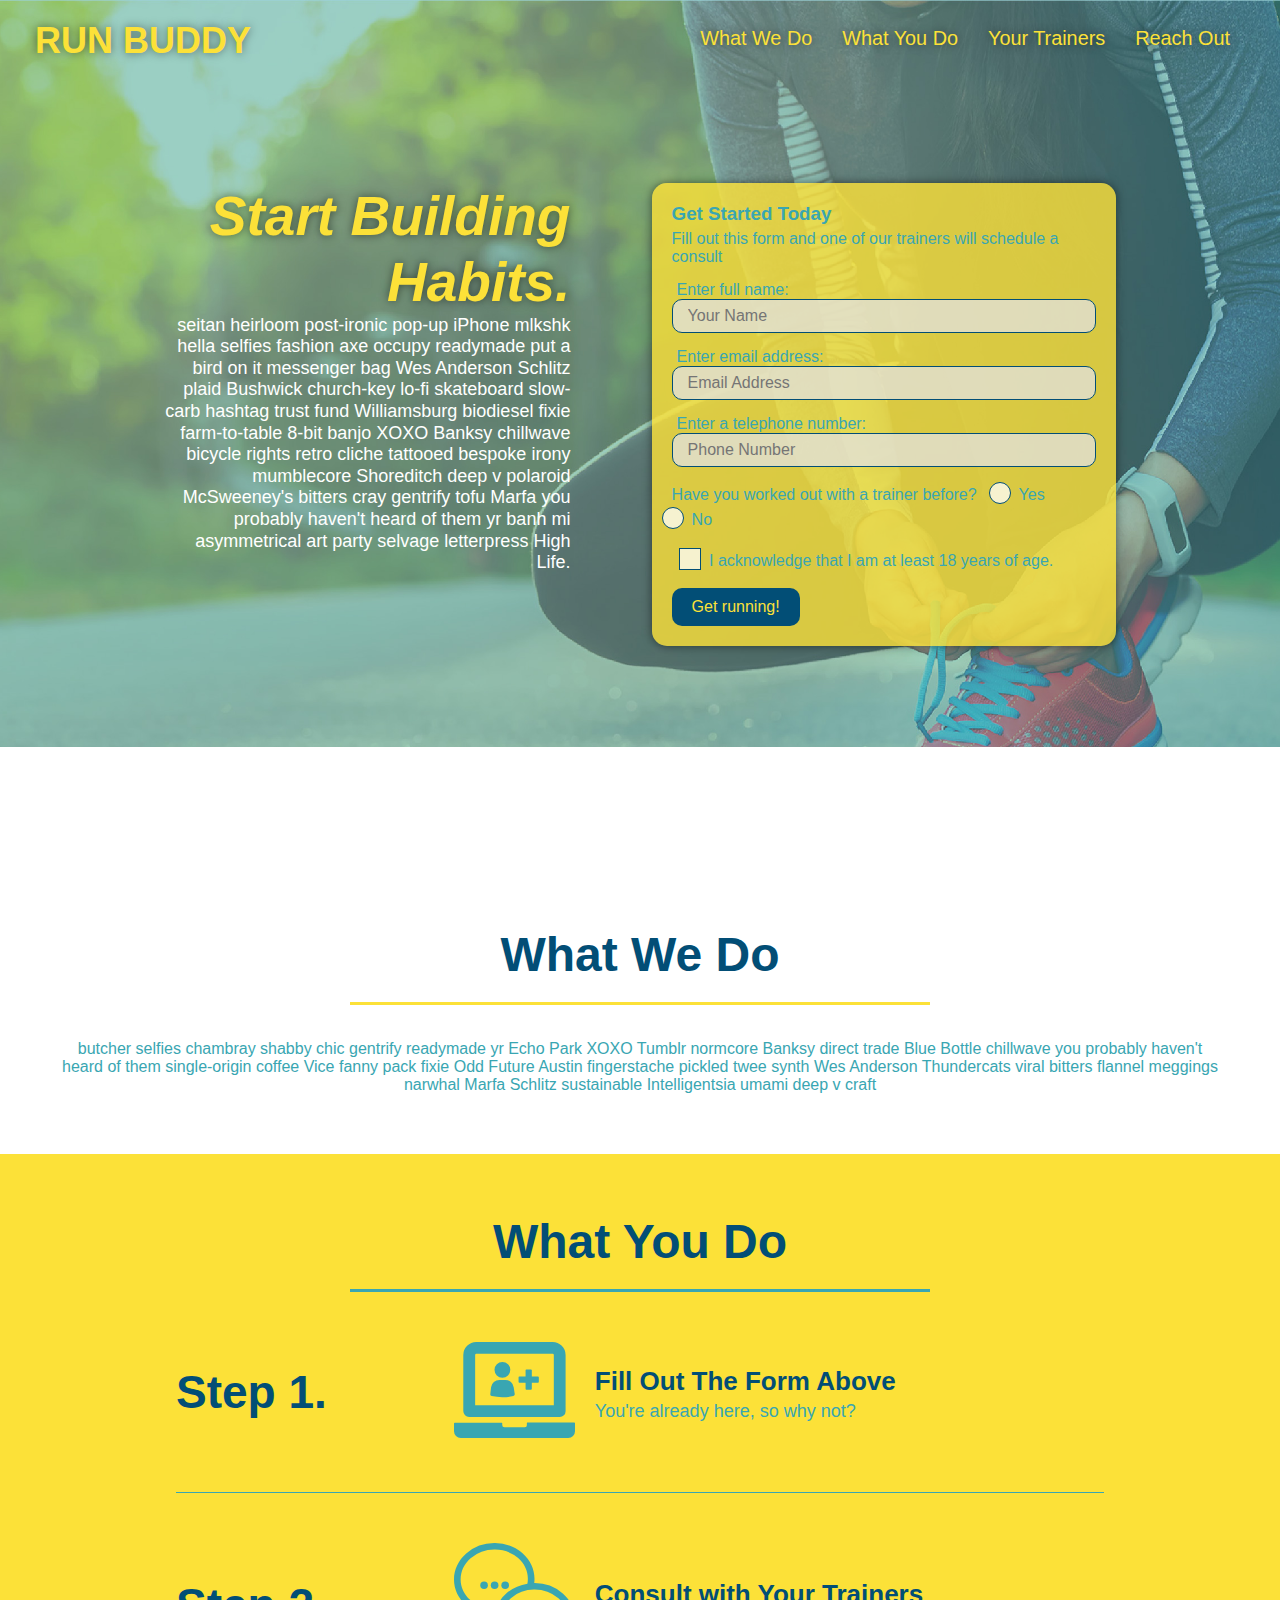
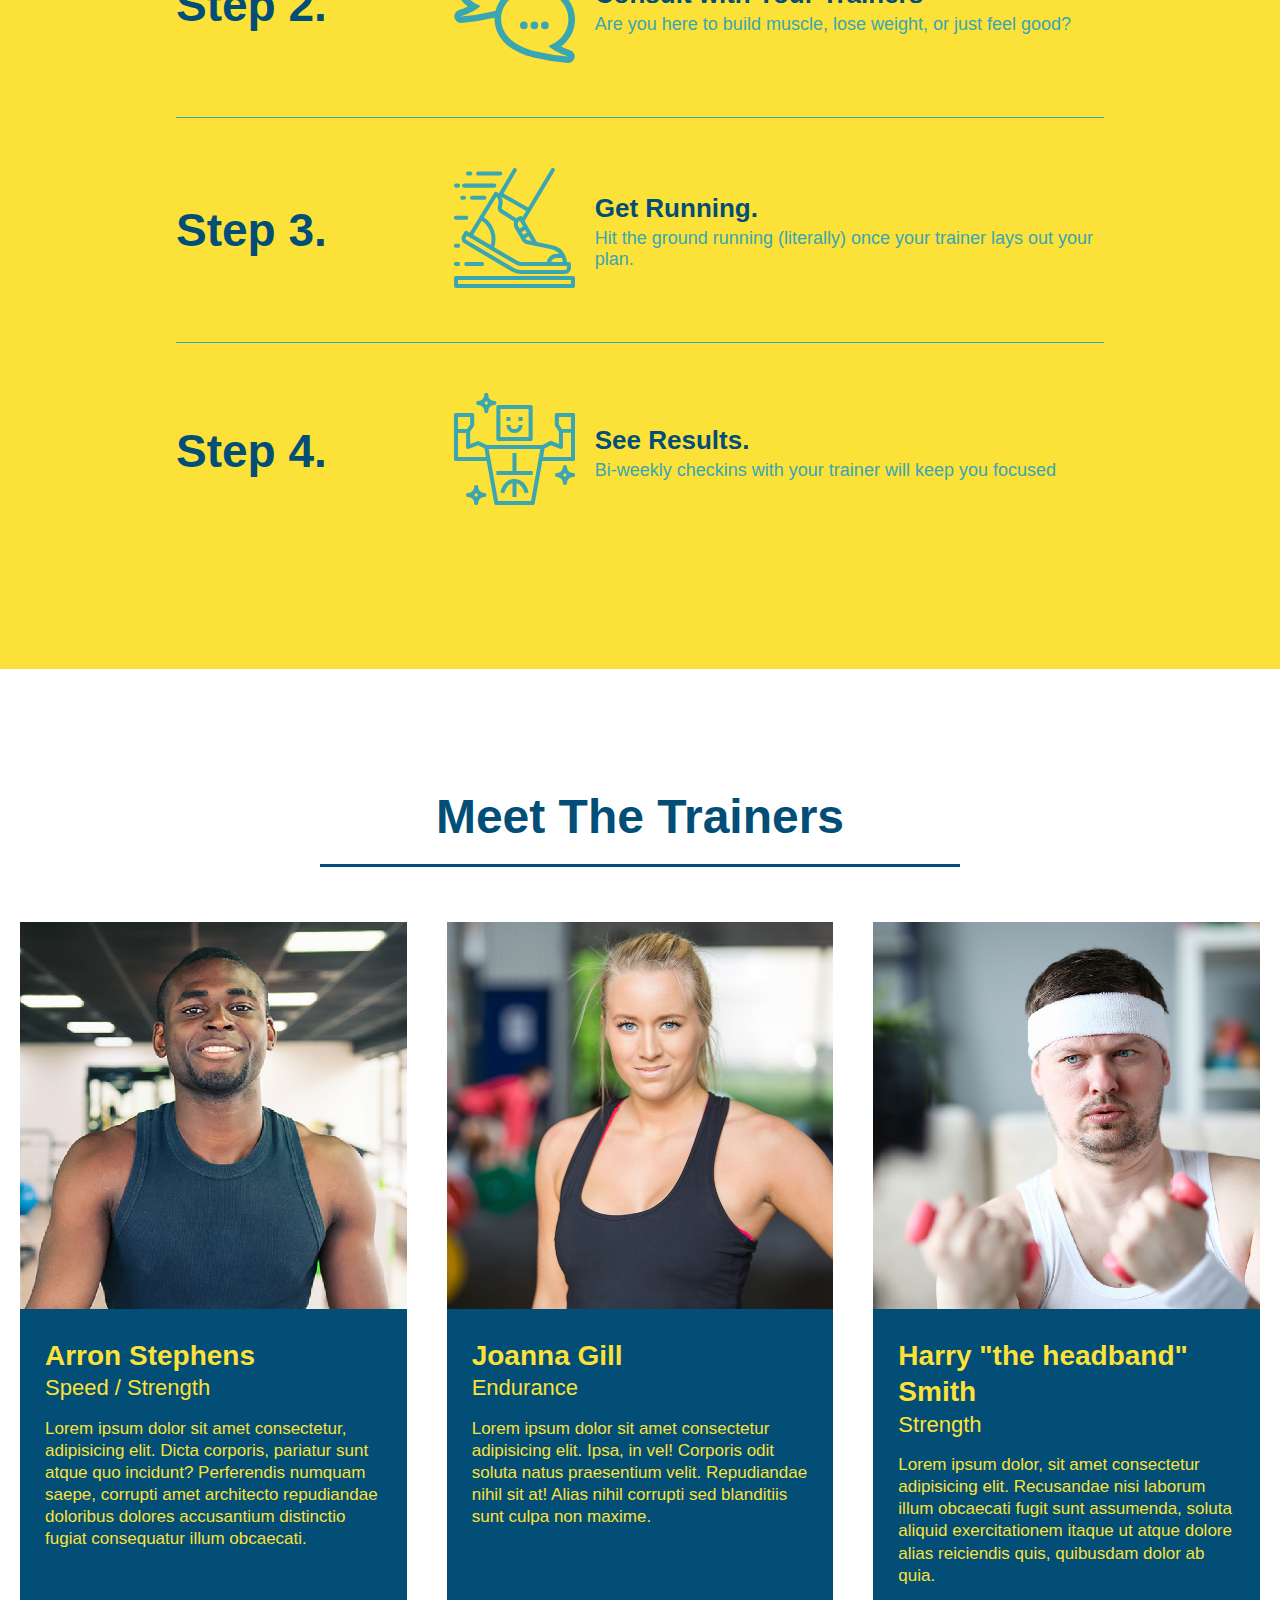
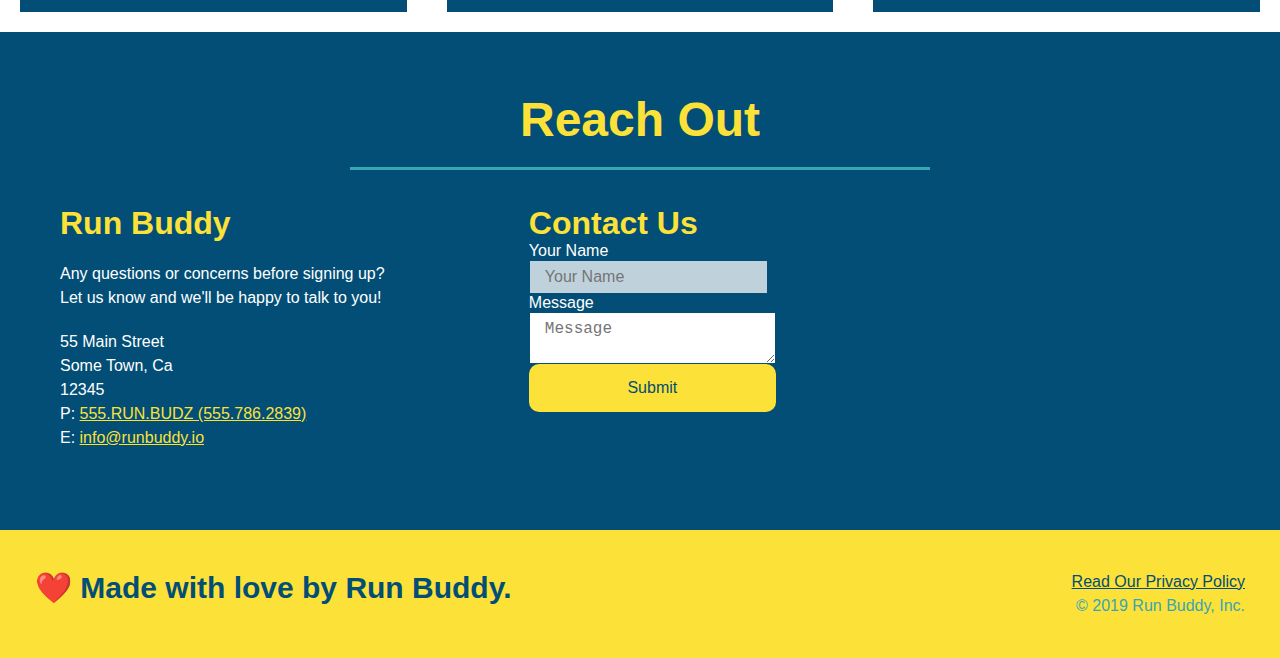
==== commit 02aa50bf: "Merge pull request #7 from brynne-eastman/develop" ====
--- a/index.html
+++ b/index.html
@@ -54,16 +54,20 @@
                 <input type="tel" placeholder="Phone Number" name="phone" id="phone" class="form-input">
                 <p>
                     Have you worked out with a trainer before?
-                    <input type="radio" name="trainer-confirm" id="trainer-yes" />
-                    <label for="trainer-yes">Yes</label>
-                    <input type="radio" name="trainer-confirm" id="trainer-no" />
-                    <label for="trainer-no">No</label>
-                </p>
-                <p>
-                    <label for="checkbox">
-                    I acknowledge that I am at least 18 years of age.
-                    </label>
-                    <input type="checkbox" name="age-confirm" id="checkbox" />
+                    <span class="radio-wrapper">
+                      <input type="radio" name="trainer-confirm" id="trainer-yes" />
+                      <label for="trainer-yes">Yes</label>  
+                    </span>
+                    <span class="radio-wrapper">
+                      <input type="radio" name="trainer-confirm" id="trainer-no" />
+                      <label for="trainer-no">No</label>  
+                    </span>
+                </p>
+                <p>
+                    <span class="checkbox-wrapper">
+                       <input type="checkbox" name="age-confirm" id="checkbox" /> 
+                       <label for="checkbox">I acknowledge that I am at least 18 years of age.</label>
+                    </span>
                 </p>
                 <button type="submit">
                     Get running!
--- a/assets/css/style.css
+++ b/assets/css/style.css
@@ -1,3 +1,9 @@
+:root {
+    --primary-color: #fce138;
+    --secondary-color: #024e76;
+    --tertiary-color: #39a6b2;
+}
+
 * {
     margin: 0;
     padding: 0%;
@@ -5,29 +11,37 @@
 }
 
 body {
-    color: #39a6b2;
+    color: var(--tertiary-color);
     font-family: Arial, Helvetica, sans-serif;
     }
 
 header {
     padding: 20px 35px;
-    background-color: #39a6b2;
+    background-color: var(--tertiary-color);
     display: flex;
     justify-content: space-between;
     flex-wrap: wrap;
+    position: -webkit-sticky;
+    position: sticky;
+    top: 0;
+    background-image: url("../images/hero-bg.jpg");
+    background-size: cover;
+    background-position: 80%;
+    background-attachment: fixed;
+    z-index: 9999;
 }
 
 header h1 {
     font-weight: bold;
     font-size: 36px;
-    color: #fce138;
+    color: var(--primary-color);
     margin: 0;
-    
+    text-shadow: 0 0 10px rgba(0, 0, 0, 0.5);    
 }
 
 header a {
     text-decoration: none;
-    color: #fce138;
+    color: var(--primary-color);
 }
 
 header nav {
@@ -46,7 +60,16 @@
     padding: 10px 15px;
     font-weight: lighter;
     font-size: 1.55vw;
-}
+    text-shadow: 0 0 10px rgba(0, 0, 0, 0.5); 
+}
+
+header nav ul li a:hover {
+    background: var(--primary-color);
+    color: var(--secondary-color);
+    border-radius: 15px;
+    text-shadow: none;
+  }
+  
 
 section {
     padding: 60px;
@@ -56,7 +79,8 @@
 .hero {
     background-image: url("../images/hero-bg.jpg");
     background-size: cover;
-    background-position: center;
+    background-position: 80%;
+    background-attachment: fixed;
     display: flex;
     justify-content: center;
     flex-wrap: wrap;
@@ -70,23 +94,30 @@
     color: #fff;
     font-size: 18px;
     line-height: 1.2;
+    
 }
 
 .hero-cta h2 {
     font-style: italic;
     font-size: 55px;
-    color: #fce138;
+    color: var(--primary-color);
+    text-shadow: 0 0 10px rgba(0, 0, 0, 0.5); 
 }
    
 
 .hero-form {
-    border: solid 3px #024376;
-    background-color: #fce138;
+    border: solid 3px #var(--secondary-color);
+    background-color:rgba(252,225,56, 0.8);
     padding: 20px;
-    color: #024e76;
+    color: #var(--secondary-color);
     width: 40%;
     margin: 3.5%;
-    
+    box-shadow: 0 0 10px rgba(0, 0, 0, 0.5);
+    border-radius: 15px;
+}
+
+.hero-form button:hover {
+    background-color: var(--tertiary-color);
 }
 
 .hero form h3 {
@@ -95,17 +126,23 @@
 }
 
 .hero-form p {
-    margin: 5px 0 15px 0    ;
+    margin: 5px 0 15px 0;
 }
 
 .form-input {
-    border: 1px solid #024e76;
+    border: 1px solid var(--secondary-color);
     display: block;
     padding: 7px 15px;
     font-size: 16px;
-    color: #024e76;
     width: 100%;
     margin-bottom: 15px;
+    border-radius: 10px;
+    background-color: rgba(225, 225, 225, 0.75);
+}
+
+.form-input:focus {
+    background-color: rgba(255, 255, 255, 1);
+    outline: none;
 }
 
 .hero-form label {
@@ -113,12 +150,73 @@
 }
 
 .hero-form button {
-    color: #fce138;
-    background-color: #024e75;
+    color: var(--primary-color);
+    background-color: var(--secondary-color);
     border: none;
     padding: 10px 20px;
     font-size: 16px;
-}
+    border-radius: 10px;
+}
+
+.checkbox-wrapper input, .radio-wrapper input {
+    opacity: 0;
+}
+
+.checkbox-wrapper label, .radio-wrapper label {
+    position: relative;
+    left: 10px;
+    margin: 10px;
+    line-height: 1.6;
+}
+
+.checkbox-wrapper label::before, .radio-wrapper label::before {
+    content: "";
+    height: 20px;
+    width: 20px;
+    background: rgba(255, 255, 255, 0.75);
+    border: 1px solid var(--secondary-color);
+    position: absolute;
+    top: -4px;
+    left: -30px;
+}
+
+.radio-wrapper label::before {
+    border-radius: 50%;
+}
+
+.radio-wrapper label::after {
+    content: "";
+    width: 20px;
+    height: 20px;
+    border-radius: 50%;
+    background: var(--secondary-color)
+    position: absolute;
+    left: -29px;
+    top: -3px;
+    background-image: radial-gradient(circle, #39a62b, var(--secondary-color));
+  }
+  
+  .checkbox-wrapper label::after {
+    content: "";
+    height: 6px;
+    width: 14px;
+    border-left: 2px solid var(--secondary-color);
+    border-bottom: 2px solid var(--secondary-color);
+    transform: rotate(-58deg);
+    position: absolute;
+    left: -26px;
+    top: 1px;
+  }
+
+  .checkbox-wrapper input + label::after, 
+  .radio-wrapper input + label::after {
+      content: none;
+  }
+
+  .checkbox-wrapper input:checked + label::after,
+  .radio-wrapper input:checked + label::after {
+      content: "";
+  }
 
 
 /* Hero Style End */
@@ -134,7 +232,7 @@
 
 .section-title {
     font-size: 48px;
-    color: #024e76;
+    color: var(--secondary-color);
     border-bottom: 3px solid;
     padding-bottom: 20px;
     text-align: center;
@@ -143,30 +241,37 @@
 }
 
 .primary-border {
-    border-color: #fce138;
+    border-color:var(--primary-color);
 }
 
 .secondary-border {
-    border-color: #39a6b2;
+    border-color: var(--tertiary-color);
 }
 
 .steps {
-    background: #fce138;
+    background:var(--primary-color);
 }
 
 .step {
     margin: 50px auto;
     padding-bottom: 50px;
     width: 80%;
-    border-bottom: 1px solid #39a6b2;
     display: flex;
     flex-wrap: wrap;
     align-items: center;
     justify-content: space-between;
   }
 
+  .step:nth-child(even) {
+    border-bottom: 1px solid #var(--tertiary-color);
+  }
+
+  .step:not(:last-child) {
+    border-bottom: 1px solid var(--tertiary-color);
+  }
+
 .step h3 {
-    color: #024e76;
+    color: var(--secondary-color);
     font-size: 46px;
     flex: 1 30%;
     
@@ -193,14 +298,14 @@
 }
 
 .step-text p {
-    color: #39a6b2;
+    color: var(--tertiary-color);
     font-size: 18px;
 }
 
 .step-text h4 {
     font-size: 26px;
     line-height: 1.5;
-    color: #024e76;
+    color: var(--secondary-color);
 }
 
 .trainers {
@@ -213,8 +318,8 @@
 
 .trainer {
     margin: 20px;
-    background: #024e76;
-    color: #fce138;
+    background: var(--secondary-color);
+    color:var(--primary-color);
     flex: 1;
 }
 
@@ -257,25 +362,27 @@
 
 /* REACH OUT STYLES START */
 .contact {
-    background: #024e76;
+    background: var(--secondary-color);
 }
 
 .contact h2 {
-    color: #fce138;
+    color: var(--primary-color);
 }
 
 .contact-info {
     display: flex;
     justify-content: space-between;
     flex-wrap: wrap;
+    
 }
 
 .contact-info div {
     color: white;
+    
 }
 
 .contact-info h3 {
-    color: #fce138;
+    color: var(--primary-color);
     font-size: 32px;
 }
 
@@ -284,34 +391,49 @@
     line-height: 1.5;
     font-size: 16px;
     font-style: normal;
+    
 }
 
 .contact-info a {
-    color: #fce138;
+    color: var(--primary-color);
 }
 
 .contact-info input, .contact-form textarea {
-    border: 1px solid #024e76;
+    border: 1px solid var(--secondary-color);
     display: block;
     padding: 7px 15px;
     font-size: 16px;
-    color: #024e76
+    color: var(--secondary-color)
+    border-radius: 10px;
+    background-color: rgba(255,255,255, 0.75);
+    
+}
+
+.contact-info input:focus, .contact-form textarea {
+    background-color: rgba(255,255,255, 1);
+    outline: none;
 }
 
 .contact-form button {
     width: 100%;
     border: none;
-    background: #fce138;
-    color: #024e76;
+    background: var(--primary-color);
+    color: var(--secondary-color);
     text-align: center;
     padding: 15px 0;
     font-size: 16px;
+    border-radius: 10px;
+}
+
+.contact-form button:hover {
+    color: var(--primary-color);
+    background: var(--tertiary-color);
 }
 
 /* REACH OUT STYLES END */
 
 footer {
-    background: #fce138;
+    background: var(--primary-color);
     width: 100%;
     padding: 40px 35px;
     display: flex;
@@ -320,7 +442,7 @@
 }
 
 footer h2 {
-    color: #024e76;
+    color: var(--secondary-color);
     font-size: 30px;
     margin: 0;
 }
@@ -331,14 +453,16 @@
 }
 
 footer a {
-    color: #024e76;
-}
+    color: var(--secondary-color);
+}
+
 
 /*MEDIA QUERY FOR SMALLER DESKTOP SCREENS AND SMALLER */
 @media screen and (max-width: 980px) {
     header {
       padding-bottom: 0;
       justify-content: center;
+      position: relative;
     }
   
     header h1 {
@@ -380,6 +504,8 @@
     .contact-info iframe {
         flex: 1 100%;
     }
+
+    
 
 }
 
